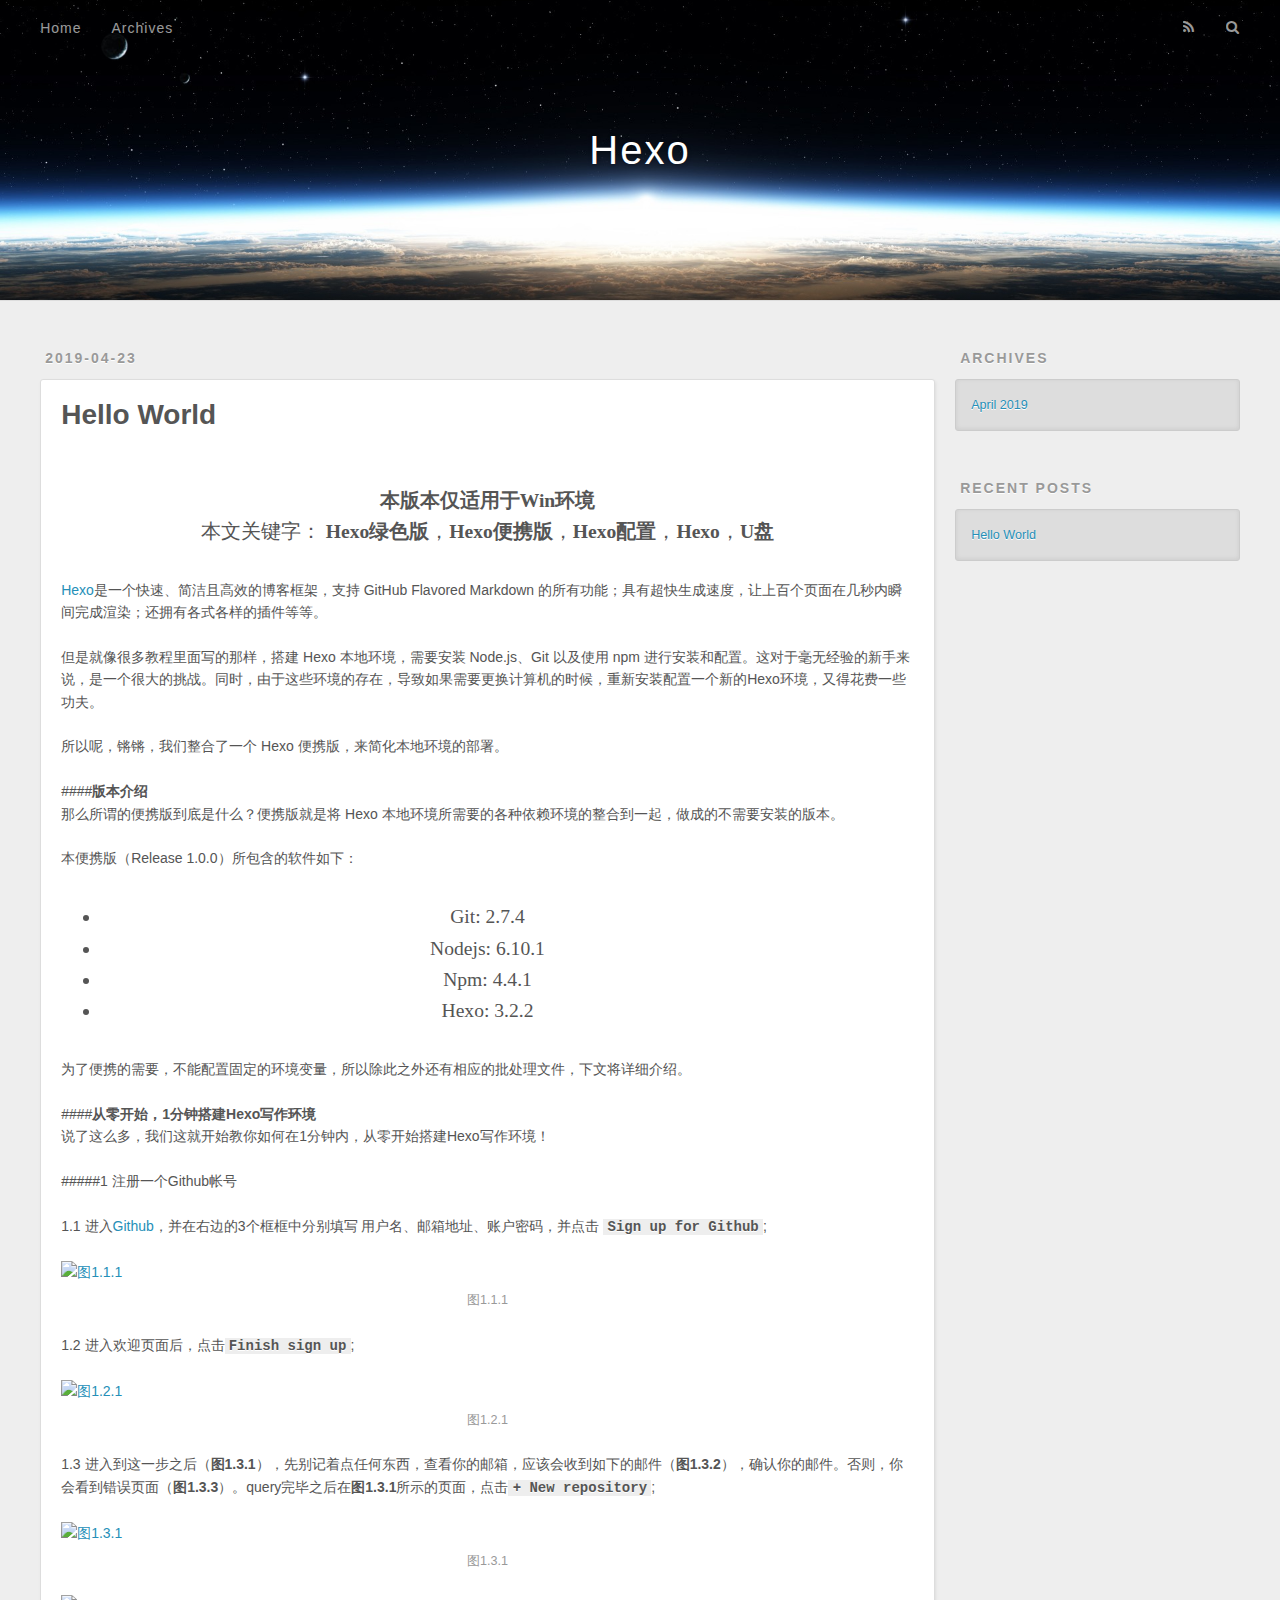
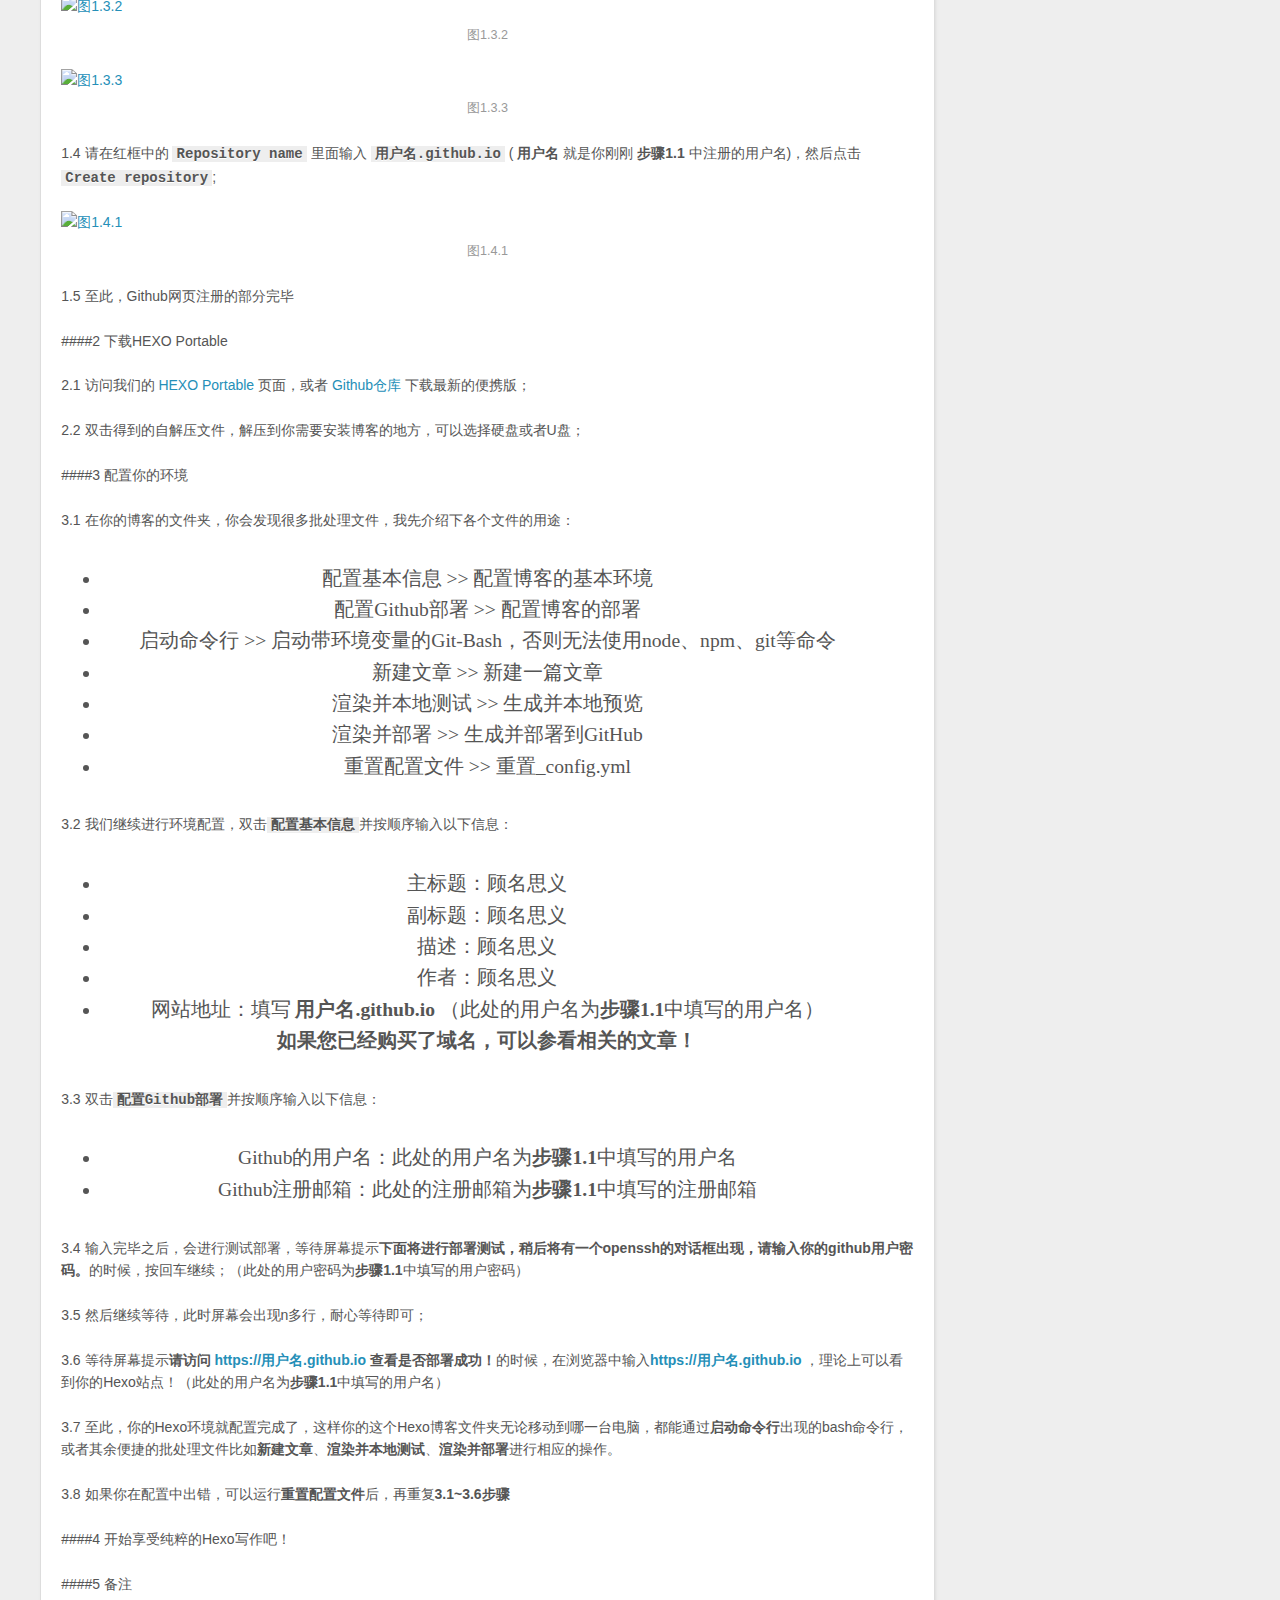
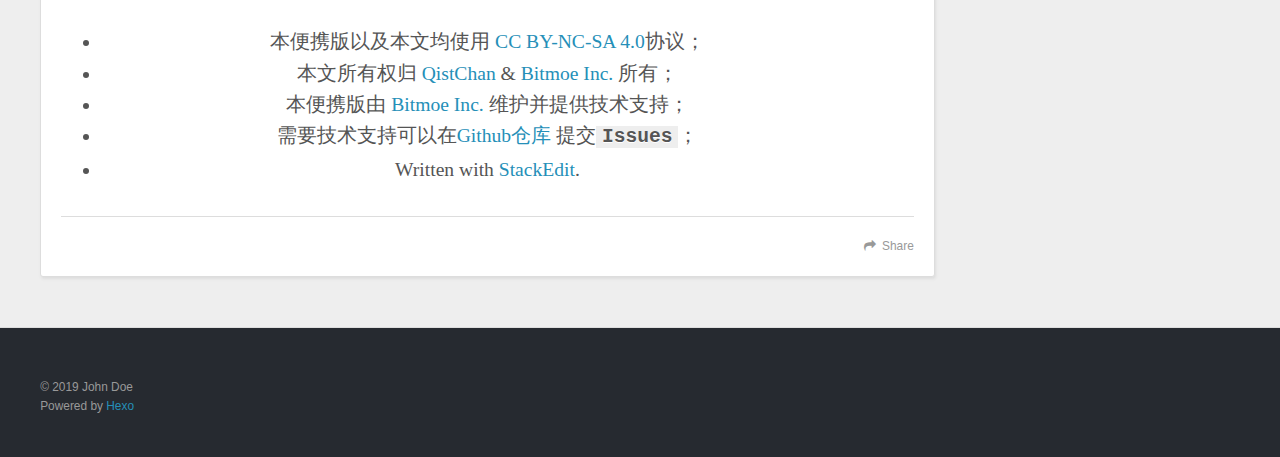
==== index.html @ 98f02ce0 "更新博客。" ====
<!DOCTYPE html>
<html>
<head>
  <meta charset="utf-8">
  
  <title>Hexo</title>
  <meta name="viewport" content="width=device-width, initial-scale=1, maximum-scale=1">
  <meta property="og:type" content="website">
<meta property="og:title" content="Hexo">
<meta property="og:url" content="http://yoursite.com/index.html">
<meta property="og:site_name" content="Hexo">
<meta name="twitter:card" content="summary">
<meta name="twitter:title" content="Hexo">
  
    <link rel="alternate" href="/atom.xml" title="Hexo" type="application/atom+xml">
  
  
    <link rel="icon" href="/favicon.png">
  
  
    <!--<link href="//fonts.googleapis.com/css?family=Source+Code+Pro" rel="stylesheet" type="text/css">-->
  
  <link rel="stylesheet" href="/css/style.css">
  

</head>

<body>
  <div id="container">
    <div id="wrap">
      <header id="header">
  <div id="banner"></div>
  <div id="header-outer" class="outer">
    <div id="header-title" class="inner">
      <h1 id="logo-wrap">
        <a href="/" id="logo">Hexo</a>
      </h1>
      
    </div>
    <div id="header-inner" class="inner">
      <nav id="main-nav">
        <a id="main-nav-toggle" class="nav-icon"></a>
        
          <a class="main-nav-link" href="/">Home</a>
        
          <a class="main-nav-link" href="/archives">Archives</a>
        
      </nav>
      <nav id="sub-nav">
        
          <a id="nav-rss-link" class="nav-icon" href="/atom.xml" title="RSS Feed"></a>
        
        <a id="nav-search-btn" class="nav-icon" title="Search"></a>
      </nav>
      <div id="search-form-wrap">
        <form action="//google.com/search" method="get" accept-charset="UTF-8" class="search-form"><input type="search" name="q" results="0" class="search-form-input" placeholder="Search"><button type="submit" class="search-form-submit">&#xF002;</button><input type="hidden" name="sitesearch" value="http://yoursite.com"></form>
      </div>
    </div>
  </div>
</header>
      <div class="outer">
        <section id="main">
  
    <article id="post-hello-world" class="article article-type-post" itemscope itemprop="blogPost">
  <div class="article-meta">
    <a href="/2019/04/23/hello-world/" class="article-date">
  <time datetime="2019-04-23T10:58:37.103Z" itemprop="datePublished">2019-04-23</time>
</a>
    
  </div>
  <div class="article-inner">
    
    
      <header class="article-header">
        
  
    <h1 itemprop="name">
      <a class="article-title" href="/2019/04/23/hello-world/">Hello World</a>
    </h1>
  

      </header>
    
    <div class="article-entry" itemprop="articleBody">
      
        <p><img src="https://portablehexo.bitmoe.cn/hexopp/hexop.png" alt=""></p>
<blockquote>
<p><strong>本版本仅适用于Win环境</strong><br>本文关键字： <strong>Hexo绿色版</strong>，<strong>Hexo便携版</strong>，<strong>Hexo配置</strong>，<strong>Hexo</strong>，<strong>U盘</strong></p>
</blockquote>
<p><a href="https://hexo.io/" target="_blank" rel="external">Hexo</a>是一个快速、简洁且高效的博客框架，支持 GitHub Flavored Markdown 的所有功能；具有超快生成速度，让上百个页面在几秒内瞬间完成渲染；还拥有各式各样的插件等等。</p>
<p>但是就像很多教程里面写的那样，搭建 Hexo 本地环境，需要安装 Node.js、Git 以及使用 npm 进行安装和配置。这对于毫无经验的新手来说，是一个很大的挑战。同时，由于这些环境的存在，导致如果需要更换计算机的时候，重新安装配置一个新的Hexo环境，又得花费一些功夫。</p>
<p>所以呢，锵锵，我们整合了一个 Hexo 便携版，来简化本地环境的部署。</p>
<p>####<strong>版本介绍</strong><br>那么所谓的便携版到底是什么？便携版就是将 Hexo 本地环境所需要的各种依赖环境的整合到一起，做成的不需要安装的版本。</p>
<p>本便携版（Release 1.0.0）所包含的软件如下：</p>
<blockquote>
<ul>
<li>Git: 2.7.4</li>
<li>Nodejs: 6.10.1</li>
<li>Npm: 4.4.1</li>
<li>Hexo: 3.2.2</li>
</ul>
</blockquote>
<p>为了便携的需要，不能配置固定的环境变量，所以除此之外还有相应的批处理文件，下文将详细介绍。</p>
<p>####<strong>从零开始，1分钟搭建Hexo写作环境</strong><br>说了这么多，我们这就开始教你如何在1分钟内，从零开始搭建Hexo写作环境！</p>
<p>#####1 注册一个Github帐号</p>
<p>1.1 进入<a href="https://github.com" target="_blank" rel="external">Github</a>，并在右边的3个框框中分别填写 用户名、邮箱地址、账户密码，并点击 <strong><code>Sign up for Github</code></strong>;</p>
<p><img src="https://portablehexo.bitmoe.cn/hexopp/hexop2.png" alt="图1.1.1"></p>
<p>1.2 进入欢迎页面后，点击<strong><code>Finish sign up</code></strong>;</p>
<p><img src="https://portablehexo.bitmoe.cn/hexopp/hexop3.png" alt="图1.2.1"></p>
<p>1.3 进入到这一步之后（<strong>图1.3.1</strong>），先别记着点任何东西，查看你的邮箱，应该会收到如下的邮件（<strong>图1.3.2</strong>），确认你的邮件。否则，你会看到错误页面（<strong>图1.3.3</strong>）。query完毕之后在<strong>图1.3.1</strong>所示的页面，点击<strong><code>+ New repository</code></strong>;</p>
<p><img src="https://portablehexo.bitmoe.cn/hexopp/hexop5.png" alt="图1.3.1"></p>
<p><img src="https://portablehexo.bitmoe.cn/hexopp/hexop6.png" alt="图1.3.2"></p>
<p><img src="https://portablehexo.bitmoe.cn/hexopp/hexop7.png" alt="图1.3.3"></p>
<p>1.4 请在红框中的 <strong><code>Repository name</code></strong> 里面输入 <strong><code>用户名.github.io</code></strong> ( <strong>用户名</strong> 就是你刚刚 <strong>步骤1.1</strong> 中注册的用户名)，然后点击 <strong><code>Create repository</code></strong>;</p>
<p><img src="https://portablehexo.bitmoe.cn/hexopp/hexop8.png" alt="图1.4.1"></p>
<p>1.5 至此，Github网页注册的部分完毕</p>
<p>####2 下载HEXO Portable</p>
<p>2.1 访问我们的 <a href="https://project.bitmoe.cn/PortableHexo/" target="_blank" rel="external">HEXO Portable</a> 页面，或者 <a href="https://github.com/Bitmoe/PortableHexo" target="_blank" rel="external">Github仓库</a> 下载最新的便携版；</p>
<p>2.2 双击得到的自解压文件，解压到你需要安装博客的地方，可以选择硬盘或者U盘；</p>
<p>####3 配置你的环境</p>
<p>3.1 在你的博客的文件夹，你会发现很多批处理文件，我先介绍下各个文件的用途：</p>
<blockquote>
<ul>
<li>配置基本信息 &gt;&gt; 配置博客的基本环境</li>
<li>配置Github部署 &gt;&gt; 配置博客的部署</li>
<li>启动命令行 &gt;&gt; 启动带环境变量的Git-Bash，否则无法使用node、npm、git等命令</li>
<li>新建文章 &gt;&gt; 新建一篇文章</li>
<li>渲染并本地测试 &gt;&gt; 生成并本地预览</li>
<li>渲染并部署 &gt;&gt; 生成并部署到GitHub</li>
<li>重置配置文件 &gt;&gt; 重置_config.yml</li>
</ul>
</blockquote>
<p>3.2 我们继续进行环境配置，双击<strong><code>配置基本信息</code></strong>并按顺序输入以下信息：</p>
<blockquote>
<ul>
<li>主标题：顾名思义</li>
<li>副标题：顾名思义</li>
<li>描述：顾名思义</li>
<li>作者：顾名思义</li>
<li>网站地址：填写 <strong>用户名.github.io</strong> （此处的用户名为<strong>步骤1.1</strong>中填写的用户名）<br><strong>如果您已经购买了域名，可以参看相关的文章！</strong></li>
</ul>
</blockquote>
<p>3.3 双击<strong><code>配置Github部署</code></strong>并按顺序输入以下信息：</p>
<blockquote>
<ul>
<li>Github的用户名：此处的用户名为<strong>步骤1.1</strong>中填写的用户名</li>
<li>Github注册邮箱：此处的注册邮箱为<strong>步骤1.1</strong>中填写的注册邮箱</li>
</ul>
</blockquote>
<p>3.4 输入完毕之后，会进行测试部署，等待屏幕提示<strong>下面将进行部署测试，稍后将有一个openssh的对话框出现，请输入你的github用户密码。</strong>的时候，按回车继续；（此处的用户密码为<strong>步骤1.1</strong>中填写的用户密码）</p>
<p>3.5 然后继续等待，此时屏幕会出现n多行，耐心等待即可；</p>
<p>3.6 等待屏幕提示<strong>请访问 <a href="https://用户名.github.io" target="_blank" rel="external">https://用户名.github.io</a> 查看是否部署成功！</strong>的时候，在浏览器中输入<strong><a href="https://用户名.github.io" target="_blank" rel="external">https://用户名.github.io</a> </strong>，理论上可以看到你的Hexo站点！（此处的用户名为<strong>步骤1.1</strong>中填写的用户名）</p>
<p>3.7 至此，你的Hexo环境就配置完成了，这样你的这个Hexo博客文件夹无论移动到哪一台电脑，都能通过<strong>启动命令行</strong>出现的bash命令行，或者其余便捷的批处理文件比如<strong>新建文章</strong>、<strong>渲染并本地测试</strong>、<strong>渲染并部署</strong>进行相应的操作。</p>
<p>3.8 如果你在配置中出错，可以运行<strong>重置配置文件</strong>后，再重复<strong>3.1~3.6步骤</strong></p>
<p>####4 开始享受纯粹的Hexo写作吧！</p>
<p>####5 备注</p>
<blockquote>
<ul>
<li>本便携版以及本文均使用 <a href="https://creativecommons.org/licenses/by/4.0/" target="_blank" rel="external">CC BY-NC-SA 4.0</a>协议；</li>
<li>本文所有权归 <a href="http://qistchan.com" target="_blank" rel="external">QistChan</a> &amp; <a href="https://wwww.bitmoe.com" target="_blank" rel="external">Bitmoe Inc.</a> 所有；</li>
<li>本便携版由 <a href="https://www.bitmoe.com" target="_blank" rel="external">Bitmoe Inc.</a> 维护并提供技术支持；</li>
<li>需要技术支持可以在<a href="https://github.com/Bitmoe/PortableHexo" target="_blank" rel="external">Github仓库</a> 提交<strong><code>Issues</code></strong>；</li>
<li>Written with <a href="https://stackedit.io/" target="_blank" rel="external">StackEdit</a>.</li>
</ul>
</blockquote>

      
    </div>
    <footer class="article-footer">
      <a data-url="http://yoursite.com/2019/04/23/hello-world/" data-id="cjutomw1o0000dwlb4dedorjc" class="article-share-link">Share</a>
      
      
    </footer>
  </div>
  
</article>


  

</section>
        
          <aside id="sidebar">
  
    

  
    

  
    
  
    
  <div class="widget-wrap">
    <h3 class="widget-title">Archives</h3>
    <div class="widget">
      <ul class="archive-list"><li class="archive-list-item"><a class="archive-list-link" href="/archives/2019/04/">April 2019</a></li></ul>
    </div>
  </div>


  
    
  <div class="widget-wrap">
    <h3 class="widget-title">Recent Posts</h3>
    <div class="widget">
      <ul>
        
          <li>
            <a href="/2019/04/23/hello-world/">Hello World</a>
          </li>
        
      </ul>
    </div>
  </div>

  
</aside>
        
      </div>
      <footer id="footer">
  
  <div class="outer">
    <div id="footer-info" class="inner">
      &copy; 2019 John Doe<br>
      Powered by <a href="http://hexo.io/" target="_blank">Hexo</a>
    </div>
  </div>
</footer>
    </div>
    <nav id="mobile-nav">
  
    <a href="/" class="mobile-nav-link">Home</a>
  
    <a href="/archives" class="mobile-nav-link">Archives</a>
  
</nav>
    

<script src="/js/jquery.min.js"></script>


  <link rel="stylesheet" href="/fancybox/jquery.fancybox.css">
  <script src="/fancybox/jquery.fancybox.pack.js"></script>


<script src="/js/script.js"></script>

  </div>
</body>
</html>
---- css/style.css ----
body {
  width: 100%;
}
body:before,
body:after {
  content: "";
  display: table;
}
body:after {
  clear: both;
}
html,
body,
div,
span,
applet,
object,
iframe,
h1,
h2,
h3,
h4,
h5,
h6,
p,
blockquote,
pre,
a,
abbr,
acronym,
address,
big,
cite,
code,
del,
dfn,
em,
img,
ins,
kbd,
q,
s,
samp,
small,
strike,
strong,
sub,
sup,
tt,
var,
dl,
dt,
dd,
ol,
ul,
li,
fieldset,
form,
label,
legend,
table,
caption,
tbody,
tfoot,
thead,
tr,
th,
td {
  margin: 0;
  padding: 0;
  border: 0;
  outline: 0;
  font-weight: inherit;
  font-style: inherit;
  font-family: inherit;
  font-size: 100%;
  vertical-align: baseline;
}
body {
  line-height: 1;
  color: #000;
  background: #fff;
}
ol,
ul {
  list-style: none;
}
table {
  border-collapse: separate;
  border-spacing: 0;
  vertical-align: middle;
}
caption,
th,
td {
  text-align: left;
  font-weight: normal;
  vertical-align: middle;
}
a img {
  border: none;
}
input,
button {
  margin: 0;
  padding: 0;
}
input::-moz-focus-inner,
button::-moz-focus-inner {
  border: 0;
  padding: 0;
}
@font-face {
  font-family: FontAwesome;
  font-style: normal;
  font-weight: normal;
  src: url("fonts/fontawesome-webfont.eot?v=#4.0.3");
  src: url("fonts/fontawesome-webfont.eot?#iefix&v=#4.0.3") format("embedded-opentype"), url("fonts/fontawesome-webfont.woff?v=#4.0.3") format("woff"), url("fonts/fontawesome-webfont.ttf?v=#4.0.3") format("truetype"), url("fonts/fontawesome-webfont.svg#fontawesomeregular?v=#4.0.3") format("svg");
}
html,
body,
#container {
  height: 100%;
}
body {
  background: #eee;
  font: 14px "Helvetica Neue", Helvetica, Arial, sans-serif;
  -webkit-text-size-adjust: 100%;
}
.outer {
  max-width: 1220px;
  margin: 0 auto;
  padding: 0 20px;
}
.outer:before,
.outer:after {
  content: "";
  display: table;
}
.outer:after {
  clear: both;
}
.inner {
  display: inline;
  float: left;
  width: 98.33333333333333%;
  margin: 0 0.833333333333333%;
}
.left,
.alignleft {
  float: left;
}
.right,
.alignright {
  float: right;
}
.clear {
  clear: both;
}
#container {
  position: relative;
}
.mobile-nav-on {
  overflow: hidden;
}
#wrap {
  height: 100%;
  width: 100%;
  position: absolute;
  top: 0;
  left: 0;
  -webkit-transition: 0.2s ease-out;
  -moz-transition: 0.2s ease-out;
  -ms-transition: 0.2s ease-out;
  transition: 0.2s ease-out;
  z-index: 1;
  background: #eee;
}
.mobile-nav-on #wrap {
  left: 280px;
}
@media screen and (min-width: 768px) {
  #main {
    display: inline;
    float: left;
    width: 73.33333333333333%;
    margin: 0 0.833333333333333%;
  }
}
.article-date,
.article-category-link,
.archive-year,
.widget-title {
  text-decoration: none;
  text-transform: uppercase;
  letter-spacing: 2px;
  color: #999;
  margin-bottom: 1em;
  margin-left: 5px;
  line-height: 1em;
  text-shadow: 0 1px #fff;
  font-weight: bold;
}
.article-inner,
.archive-article-inner {
  background: #fff;
  -webkit-box-shadow: 1px 2px 3px #ddd;
  box-shadow: 1px 2px 3px #ddd;
  border: 1px solid #ddd;
  border-radius: 3px;
}
.article-entry h1,
.widget h1 {
  font-size: 2em;
}
.article-entry h2,
.widget h2 {
  font-size: 1.5em;
}
.article-entry h3,
.widget h3 {
  font-size: 1.3em;
}
.article-entry h4,
.widget h4 {
  font-size: 1.2em;
}
.article-entry h5,
.widget h5 {
  font-size: 1em;
}
.article-entry h6,
.widget h6 {
  font-size: 1em;
  color: #999;
}
.article-entry hr,
.widget hr {
  border: 1px dashed #ddd;
}
.article-entry strong,
.widget strong {
  font-weight: bold;
}
.article-entry em,
.widget em,
.article-entry cite,
.widget cite {
  font-style: italic;
}
.article-entry sup,
.widget sup,
.article-entry sub,
.widget sub {
  font-size: 0.75em;
  line-height: 0;
  position: relative;
  vertical-align: baseline;
}
.article-entry sup,
.widget sup {
  top: -0.5em;
}
.article-entry sub,
.widget sub {
  bottom: -0.2em;
}
.article-entry small,
.widget small {
  font-size: 0.85em;
}
.article-entry acronym,
.widget acronym,
.article-entry abbr,
.widget abbr {
  border-bottom: 1px dotted;
}
.article-entry ul,
.widget ul,
.article-entry ol,
.widget ol,
.article-entry dl,
.widget dl {
  margin: 0 20px;
  line-height: 1.6em;
}
.article-entry ul ul,
.widget ul ul,
.article-entry ol ul,
.widget ol ul,
.article-entry ul ol,
.widget ul ol,
.article-entry ol ol,
.widget ol ol {
  margin-top: 0;
  margin-bottom: 0;
}
.article-entry ul,
.widget ul {
  list-style: disc;
}
.article-entry ol,
.widget ol {
  list-style: decimal;
}
.article-entry dt,
.widget dt {
  font-weight: bold;
}
#header {
  height: 300px;
  position: relative;
  border-bottom: 1px solid #ddd;
}
#header:before,
#header:after {
  content: "";
  position: absolute;
  left: 0;
  right: 0;
  height: 40px;
}
#header:before {
  top: 0;
  background: -webkit-linear-gradient(rgba(0,0,0,0.2), transparent);
  background: -moz-linear-gradient(rgba(0,0,0,0.2), transparent);
  background: -ms-linear-gradient(rgba(0,0,0,0.2), transparent);
  background: linear-gradient(rgba(0,0,0,0.2), transparent);
}
#header:after {
  bottom: 0;
  background: -webkit-linear-gradient(transparent, rgba(0,0,0,0.2));
  background: -moz-linear-gradient(transparent, rgba(0,0,0,0.2));
  background: -ms-linear-gradient(transparent, rgba(0,0,0,0.2));
  background: linear-gradient(transparent, rgba(0,0,0,0.2));
}
#header-outer {
  height: 100%;
  position: relative;
}
#header-inner {
  position: relative;
  overflow: hidden;
}
#banner {
  position: absolute;
  top: 0;
  left: 0;
  width: 100%;
  height: 100%;
  background: url("images/banner.jpg") center #000;
  -webkit-background-size: cover;
  -moz-background-size: cover;
  background-size: cover;
  z-index: -1;
}
#header-title {
  text-align: center;
  height: 40px;
  position: absolute;
  top: 50%;
  left: 0;
  margin-top: -20px;
}
#logo,
#subtitle {
  text-decoration: none;
  color: #fff;
  font-weight: 300;
  text-shadow: 0 1px 4px rgba(0,0,0,0.3);
}
#logo {
  font-size: 40px;
  line-height: 40px;
  letter-spacing: 2px;
}
#subtitle {
  font-size: 16px;
  line-height: 16px;
  letter-spacing: 1px;
}
#subtitle-wrap {
  margin-top: 16px;
}
#main-nav {
  float: left;
  margin-left: -15px;
}
.nav-icon,
.main-nav-link {
  float: left;
  color: #fff;
  opacity: 0.6;
  text-decoration: none;
  text-shadow: 0 1px rgba(0,0,0,0.2);
  -webkit-transition: opacity 0.2s;
  -moz-transition: opacity 0.2s;
  -ms-transition: opacity 0.2s;
  transition: opacity 0.2s;
  display: block;
  padding: 20px 15px;
}
.nav-icon:hover,
.main-nav-link:hover {
  opacity: 1;
}
.nav-icon {
  font-family: FontAwesome;
  text-align: center;
  font-size: 14px;
  width: 14px;
  height: 14px;
  padding: 20px 15px;
  position: relative;
  cursor: pointer;
}
.main-nav-link {
  font-weight: 300;
  letter-spacing: 1px;
}
@media screen and (max-width: 479px) {
  .main-nav-link {
    display: none;
  }
}
#main-nav-toggle {
  display: none;
}
#main-nav-toggle:before {
  content: "\f0c9";
}
@media screen and (max-width: 479px) {
  #main-nav-toggle {
    display: block;
  }
}
#sub-nav {
  float: right;
  margin-right: -15px;
}
#nav-rss-link:before {
  content: "\f09e";
}
#nav-search-btn:before {
  content: "\f002";
}
#search-form-wrap {
  position: absolute;
  top: 15px;
  width: 150px;
  height: 30px;
  right: -150px;
  opacity: 0;
  -webkit-transition: 0.2s ease-out;
  -moz-transition: 0.2s ease-out;
  -ms-transition: 0.2s ease-out;
  transition: 0.2s ease-out;
}
#search-form-wrap.on {
  opacity: 1;
  right: 0;
}
@media screen and (max-width: 479px) {
  #search-form-wrap {
    width: 100%;
    right: -100%;
  }
}
.search-form {
  position: absolute;
  top: 0;
  left: 0;
  right: 0;
  background: #fff;
  padding: 5px 15px;
  border-radius: 15px;
  -webkit-box-shadow: 0 0 10px rgba(0,0,0,0.3);
  box-shadow: 0 0 10px rgba(0,0,0,0.3);
}
.search-form-input {
  border: none;
  background: none;
  color: #555;
  width: 100%;
  font: 13px "Helvetica Neue", Helvetica, Arial, sans-serif;
  outline: none;
}
.search-form-input::-webkit-search-results-decoration,
.search-form-input::-webkit-search-cancel-button {
  -webkit-appearance: none;
}
.search-form-submit {
  position: absolute;
  top: 50%;
  right: 10px;
  margin-top: -7px;
  font: 13px FontAwesome;
  border: none;
  background: none;
  color: #bbb;
  cursor: pointer;
}
.search-form-submit:hover,
.search-form-submit:focus {
  color: #777;
}
.article {
  margin: 50px 0;
}
.article-inner {
  overflow: hidden;
}
.article-meta:before,
.article-meta:after {
  content: "";
  display: table;
}
.article-meta:after {
  clear: both;
}
.article-date {
  float: left;
}
.article-category {
  float: left;
  line-height: 1em;
  color: #ccc;
  text-shadow: 0 1px #fff;
  margin-left: 8px;
}
.article-category:before {
  content: "\2022";
}
.article-category-link {
  margin: 0 12px 1em;
}
.article-header {
  padding: 20px 20px 0;
}
.article-title {
  text-decoration: none;
  font-size: 2em;
  font-weight: bold;
  color: #555;
  line-height: 1.1em;
  -webkit-transition: color 0.2s;
  -moz-transition: color 0.2s;
  -ms-transition: color 0.2s;
  transition: color 0.2s;
}
a.article-title:hover {
  color: #258fb8;
}
.article-entry {
  color: #555;
  padding: 0 20px;
}
.article-entry:before,
.article-entry:after {
  content: "";
  display: table;
}
.article-entry:after {
  clear: both;
}
.article-entry p,
.article-entry table {
  line-height: 1.6em;
  margin: 1.6em 0;
}
.article-entry h1,
.article-entry h2,
.article-entry h3,
.article-entry h4,
.article-entry h5,
.article-entry h6 {
  font-weight: bold;
}
.article-entry h1,
.article-entry h2,
.article-entry h3,
.article-entry h4,
.article-entry h5,
.article-entry h6 {
  line-height: 1.1em;
  margin: 1.1em 0;
}
.article-entry a {
  color: #258fb8;
  text-decoration: none;
}
.article-entry a:hover {
  text-decoration: underline;
}
.article-entry ul,
.article-entry ol,
.article-entry dl {
  margin-top: 1.6em;
  margin-bottom: 1.6em;
}
.article-entry img,
.article-entry video {
  max-width: 100%;
  height: auto;
  display: block;
  margin: auto;
}
.article-entry iframe {
  border: none;
}
.article-entry table {
  width: 100%;
  border-collapse: collapse;
  border-spacing: 0;
}
.article-entry th {
  font-weight: bold;
  border-bottom: 3px solid #ddd;
  padding-bottom: 0.5em;
}
.article-entry td {
  border-bottom: 1px solid #ddd;
  padding: 10px 0;
}
.article-entry blockquote {
  font-family: Georgia, "Times New Roman", serif;
  font-size: 1.4em;
  margin: 1.6em 20px;
  text-align: center;
}
.article-entry blockquote footer {
  font-size: 14px;
  margin: 1.6em 0;
  font-family: "Helvetica Neue", Helvetica, Arial, sans-serif;
}
.article-entry blockquote footer cite:before {
  content: "—";
  padding: 0 0.5em;
}
.article-entry .pullquote {
  text-align: left;
  width: 45%;
  margin: 0;
}
.article-entry .pullquote.left {
  margin-left: 0.5em;
  margin-right: 1em;
}
.article-entry .pullquote.right {
  margin-right: 0.5em;
  margin-left: 1em;
}
.article-entry .caption {
  color: #999;
  display: block;
  font-size: 0.9em;
  margin-top: 0.5em;
  position: relative;
  text-align: center;
}
.article-entry .video-container {
  position: relative;
  padding-top: 56.25%;
  height: 0;
  overflow: hidden;
}
.article-entry .video-container iframe,
.article-entry .video-container object,
.article-entry .video-container embed {
  position: absolute;
  top: 0;
  left: 0;
  width: 100%;
  height: 100%;
  margin-top: 0;
}
.article-more-link a {
  display: inline-block;
  line-height: 1em;
  padding: 6px 15px;
  border-radius: 15px;
  background: #eee;
  color: #999;
  text-shadow: 0 1px #fff;
  text-decoration: none;
}
.article-more-link a:hover {
  background: #258fb8;
  color: #fff;
  text-decoration: none;
  text-shadow: 0 1px #1e7293;
}
.article-footer {
  font-size: 0.85em;
  line-height: 1.6em;
  border-top: 1px solid #ddd;
  padding-top: 1.6em;
  margin: 0 20px 20px;
}
.article-footer:before,
.article-footer:after {
  content: "";
  display: table;
}
.article-footer:after {
  clear: both;
}
.article-footer a {
  color: #999;
  text-decoration: none;
}
.article-footer a:hover {
  color: #555;
}
.article-tag-list-item {
  float: left;
  margin-right: 10px;
}
.article-tag-list-link:before {
  content: "#";
}
.article-comment-link {
  float: right;
}
.article-comment-link:before {
  content: "\f075";
  font-family: FontAwesome;
  padding-right: 8px;
}
.article-share-link {
  cursor: pointer;
  float: right;
  margin-left: 20px;
}
.article-share-link:before {
  content: "\f064";
  font-family: FontAwesome;
  padding-right: 6px;
}
#article-nav {
  position: relative;
}
#article-nav:before,
#article-nav:after {
  content: "";
  display: table;
}
#article-nav:after {
  clear: both;
}
@media screen and (min-width: 768px) {
  #article-nav {
    margin: 50px 0;
  }
  #article-nav:before {
    width: 8px;
    height: 8px;
    position: absolute;
    top: 50%;
    left: 50%;
    margin-top: -4px;
    margin-left: -4px;
    content: "";
    border-radius: 50%;
    background: #ddd;
    -webkit-box-shadow: 0 1px 2px #fff;
    box-shadow: 0 1px 2px #fff;
  }
}
.article-nav-link-wrap {
  text-decoration: none;
  text-shadow: 0 1px #fff;
  color: #999;
  -webkit-box-sizing: border-box;
  -moz-box-sizing: border-box;
  box-sizing: border-box;
  margin-top: 50px;
  text-align: center;
  display: block;
}
.article-nav-link-wrap:hover {
  color: #555;
}
@media screen and (min-width: 768px) {
  .article-nav-link-wrap {
    width: 50%;
    margin-top: 0;
  }
}
@media screen and (min-width: 768px) {
  #article-nav-newer {
    float: left;
    text-align: right;
    padding-right: 20px;
  }
}
@media screen and (min-width: 768px) {
  #article-nav-older {
    float: right;
    text-align: left;
    padding-left: 20px;
  }
}
.article-nav-caption {
  text-transform: uppercase;
  letter-spacing: 2px;
  color: #ddd;
  line-height: 1em;
  font-weight: bold;
}
#article-nav-newer .article-nav-caption {
  margin-right: -2px;
}
.article-nav-title {
  font-size: 0.85em;
  line-height: 1.6em;
  margin-top: 0.5em;
}
.article-share-box {
  position: absolute;
  display: none;
  background: #fff;
  -webkit-box-shadow: 1px 2px 10px rgba(0,0,0,0.2);
  box-shadow: 1px 2px 10px rgba(0,0,0,0.2);
  border-radius: 3px;
  margin-left: -145px;
  overflow: hidden;
  z-index: 1;
}
.article-share-box.on {
  display: block;
}
.article-share-input {
  width: 100%;
  background: none;
  -webkit-box-sizing: border-box;
  -moz-box-sizing: border-box;
  box-sizing: border-box;
  font: 14px "Helvetica Neue", Helvetica, Arial, sans-serif;
  padding: 0 15px;
  color: #555;
  outline: none;
  border: 1px solid #ddd;
  border-radius: 3px 3px 0 0;
  height: 36px;
  line-height: 36px;
}
.article-share-links {
  background: #eee;
}
.article-share-links:before,
.article-share-links:after {
  content: "";
  display: table;
}
.article-share-links:after {
  clear: both;
}
.article-share-twitter,
.article-share-facebook,
.article-share-pinterest,
.article-share-google {
  width: 50px;
  height: 36px;
  display: block;
  float: left;
  position: relative;
  color: #999;
  text-shadow: 0 1px #fff;
}
.article-share-twitter:before,
.article-share-facebook:before,
.article-share-pinterest:before,
.article-share-google:before {
  font-size: 20px;
  font-family: FontAwesome;
  width: 20px;
  height: 20px;
  position: absolute;
  top: 50%;
  left: 50%;
  margin-top: -10px;
  margin-left: -10px;
  text-align: center;
}
.article-share-twitter:hover,
.article-share-facebook:hover,
.article-share-pinterest:hover,
.article-share-google:hover {
  color: #fff;
}
.article-share-twitter:before {
  content: "\f099";
}
.article-share-twitter:hover {
  background: #00aced;
  text-shadow: 0 1px #008abe;
}
.article-share-facebook:before {
  content: "\f09a";
}
.article-share-facebook:hover {
  background: #3b5998;
  text-shadow: 0 1px #2f477a;
}
.article-share-pinterest:before {
  content: "\f0d2";
}
.article-share-pinterest:hover {
  background: #cb2027;
  text-shadow: 0 1px #a21a1f;
}
.article-share-google:before {
  content: "\f0d5";
}
.article-share-google:hover {
  background: #dd4b39;
  text-shadow: 0 1px #be3221;
}
.article-gallery {
  background: #000;
  position: relative;
}
.article-gallery-photos {
  position: relative;
  overflow: hidden;
}
.article-gallery-img {
  display: none;
  max-width: 100%;
}
.article-gallery-img:first-child {
  display: block;
}
.article-gallery-img.loaded {
  position: absolute;
  display: block;
}
.article-gallery-img img {
  display: block;
  max-width: 100%;
  margin: 0 auto;
}
#comments {
  background: #fff;
  -webkit-box-shadow: 1px 2px 3px #ddd;
  box-shadow: 1px 2px 3px #ddd;
  padding: 20px;
  border: 1px solid #ddd;
  border-radius: 3px;
  margin: 50px 0;
}
#comments a {
  color: #258fb8;
}
.archives-wrap {
  margin: 50px 0;
}
.archives:before,
.archives:after {
  content: "";
  display: table;
}
.archives:after {
  clear: both;
}
.archive-year-wrap {
  margin-bottom: 1em;
}
.archives {
  -webkit-column-gap: 10px;
  -moz-column-gap: 10px;
  column-gap: 10px;
}
@media screen and (min-width: 480px) and (max-width: 767px) {
  .archives {
    -webkit-column-count: 2;
    -moz-column-count: 2;
    column-count: 2;
  }
}
@media screen and (min-width: 768px) {
  .archives {
    -webkit-column-count: 3;
    -moz-column-count: 3;
    column-count: 3;
  }
}
.archive-article {
  -webkit-column-break-inside: avoid;
  page-break-inside: avoid;
  overflow: hidden;
  break-inside: avoid-column;
}
.archive-article-inner {
  padding: 10px;
  margin-bottom: 15px;
}
.archive-article-title {
  text-decoration: none;
  font-weight: bold;
  color: #555;
  -webkit-transition: color 0.2s;
  -moz-transition: color 0.2s;
  -ms-transition: color 0.2s;
  transition: color 0.2s;
  line-height: 1.6em;
}
.archive-article-title:hover {
  color: #258fb8;
}
.archive-article-footer {
  margin-top: 1em;
}
.archive-article-date {
  color: #999;
  text-decoration: none;
  font-size: 0.85em;
  line-height: 1em;
  margin-bottom: 0.5em;
  display: block;
}
#page-nav {
  margin: 50px auto;
  background: #fff;
  -webkit-box-shadow: 1px 2px 3px #ddd;
  box-shadow: 1px 2px 3px #ddd;
  border: 1px solid #ddd;
  border-radius: 3px;
  text-align: center;
  color: #999;
  overflow: hidden;
}
#page-nav:before,
#page-nav:after {
  content: "";
  display: table;
}
#page-nav:after {
  clear: both;
}
#page-nav a,
#page-nav span {
  padding: 10px 20px;
  line-height: 1;
  height: 2ex;
}
#page-nav a {
  color: #999;
  text-decoration: none;
}
#page-nav a:hover {
  background: #999;
  color: #fff;
}
#page-nav .prev {
  float: left;
}
#page-nav .next {
  float: right;
}
#page-nav .page-number {
  display: inline-block;
}
@media screen and (max-width: 479px) {
  #page-nav .page-number {
    display: none;
  }
}
#page-nav .current {
  color: #555;
  font-weight: bold;
}
#page-nav .space {
  color: #ddd;
}
#footer {
  background: #262a30;
  padding: 50px 0;
  border-top: 1px solid #ddd;
  color: #999;
}
#footer a {
  color: #258fb8;
  text-decoration: none;
}
#footer a:hover {
  text-decoration: underline;
}
#footer-info {
  line-height: 1.6em;
  font-size: 0.85em;
}
.article-entry pre,
.article-entry .highlight {
  background: #2d2d2d;
  margin: 0 -20px;
  padding: 15px 20px;
  border-style: solid;
  border-color: #ddd;
  border-width: 1px 0;
  overflow: auto;
  color: #ccc;
  line-height: 22.400000000000002px;
}
.article-entry .highlight .gutter pre,
.article-entry .gist .gist-file .gist-data .line-numbers {
  color: #666;
  font-size: 0.85em;
}
.article-entry pre,
.article-entry code {
  font-family: "Source Code Pro", Consolas, Monaco, Menlo, Consolas, monospace;
}
.article-entry code {
  background: #eee;
  text-shadow: 0 1px #fff;
  padding: 0 0.3em;
}
.article-entry pre code {
  background: none;
  text-shadow: none;
  padding: 0;
}
.article-entry .highlight pre {
  border: none;
  margin: 0;
  padding: 0;
}
.article-entry .highlight table {
  margin: 0;
  width: auto;
}
.article-entry .highlight td {
  border: none;
  padding: 0;
}
.article-entry .highlight figcaption {
  font-size: 0.85em;
  color: #999;
  line-height: 1em;
  margin-bottom: 1em;
}
.article-entry .highlight figcaption:before,
.article-entry .highlight figcaption:after {
  content: "";
  display: table;
}
.article-entry .highlight figcaption:after {
  clear: both;
}
.article-entry .highlight figcaption a {
  float: right;
}
.article-entry .highlight .gutter pre {
  text-align: right;
  padding-right: 20px;
}
.article-entry .highlight .line {
  height: 22.400000000000002px;
}
.article-entry .highlight .line.marked {
  background: #515151;
}
.article-entry .gist {
  margin: 0 -20px;
  border-style: solid;
  border-color: #ddd;
  border-width: 1px 0;
  background: #2d2d2d;
  padding: 15px 20px 15px 0;
}
.article-entry .gist .gist-file {
  border: none;
  font-family: "Source Code Pro", Consolas, Monaco, Menlo, Consolas, monospace;
  margin: 0;
}
.article-entry .gist .gist-file .gist-data {
  background: none;
  border: none;
}
.article-entry .gist .gist-file .gist-data .line-numbers {
  background: none;
  border: none;
  padding: 0 20px 0 0;
}
.article-entry .gist .gist-file .gist-data .line-data {
  padding: 0 !important;
}
.article-entry .gist .gist-file .highlight {
  margin: 0;
  padding: 0;
  border: none;
}
.article-entry .gist .gist-file .gist-meta {
  background: #2d2d2d;
  color: #999;
  font: 0.85em "Helvetica Neue", Helvetica, Arial, sans-serif;
  text-shadow: 0 0;
  padding: 0;
  margin-top: 1em;
  margin-left: 20px;
}
.article-entry .gist .gist-file .gist-meta a {
  color: #258fb8;
  font-weight: normal;
}
.article-entry .gist .gist-file .gist-meta a:hover {
  text-decoration: underline;
}
pre .comment,
pre .title {
  color: #999;
}
pre .variable,
pre .attribute,
pre .tag,
pre .regexp,
pre .ruby .constant,
pre .xml .tag .title,
pre .xml .pi,
pre .xml .doctype,
pre .html .doctype,
pre .css .id,
pre .css .class,
pre .css .pseudo {
  color: #f2777a;
}
pre .number,
pre .preprocessor,
pre .built_in,
pre .literal,
pre .params,
pre .constant {
  color: #f99157;
}
pre .class,
pre .ruby .class .title,
pre .css .rules .attribute {
  color: #9c9;
}
pre .string,
pre .value,
pre .inheritance,
pre .header,
pre .ruby .symbol,
pre .xml .cdata {
  color: #9c9;
}
pre .css .hexcolor {
  color: #6cc;
}
pre .function,
pre .python .decorator,
pre .python .title,
pre .ruby .function .title,
pre .ruby .title .keyword,
pre .perl .sub,
pre .javascript .title,
pre .coffeescript .title {
  color: #69c;
}
pre .keyword,
pre .javascript .function {
  color: #c9c;
}
@media screen and (max-width: 479px) {
  #mobile-nav {
    position: absolute;
    top: 0;
    left: 0;
    width: 280px;
    height: 100%;
    background: #191919;
    border-right: 1px solid #fff;
  }
}
@media screen and (max-width: 479px) {
  .mobile-nav-link {
    display: block;
    color: #999;
    text-decoration: none;
    padding: 15px 20px;
    font-weight: bold;
  }
  .mobile-nav-link:hover {
    color: #fff;
  }
}
@media screen and (min-width: 768px) {
  #sidebar {
    display: inline;
    float: left;
    width: 23.333333333333332%;
    margin: 0 0.833333333333333%;
  }
}
.widget-wrap {
  margin: 50px 0;
}
.widget {
  color: #777;
  text-shadow: 0 1px #fff;
  background: #ddd;
  -webkit-box-shadow: 0 -1px 4px #ccc inset;
  box-shadow: 0 -1px 4px #ccc inset;
  border: 1px solid #ccc;
  padding: 15px;
  border-radius: 3px;
}
.widget a {
  color: #258fb8;
  text-decoration: none;
}
.widget a:hover {
  text-decoration: underline;
}
.widget ul ul,
.widget ol ul,
.widget dl ul,
.widget ul ol,
.widget ol ol,
.widget dl ol,
.widget ul dl,
.widget ol dl,
.widget dl dl {
  margin-left: 15px;
  list-style: disc;
}
.widget {
  line-height: 1.6em;
  word-wrap: break-word;
  font-size: 0.9em;
}
.widget ul,
.widget ol {
  list-style: none;
  margin: 0;
}
.widget ul ul,
.widget ol ul,
.widget ul ol,
.widget ol ol {
  margin: 0 20px;
}
.widget ul ul,
.widget ol ul {
  list-style: disc;
}
.widget ul ol,
.widget ol ol {
  list-style: decimal;
}
.category-list-count,
.tag-list-count,
.archive-list-count {
  padding-left: 5px;
  color: #999;
  font-size: 0.85em;
}
.category-list-count:before,
.tag-list-count:before,
.archive-list-count:before {
  content: "(";
}
.category-list-count:after,
.tag-list-count:after,
.archive-list-count:after {
  content: ")";
}
.tagcloud a {
  margin-right: 5px;
  display: inline-block;
}
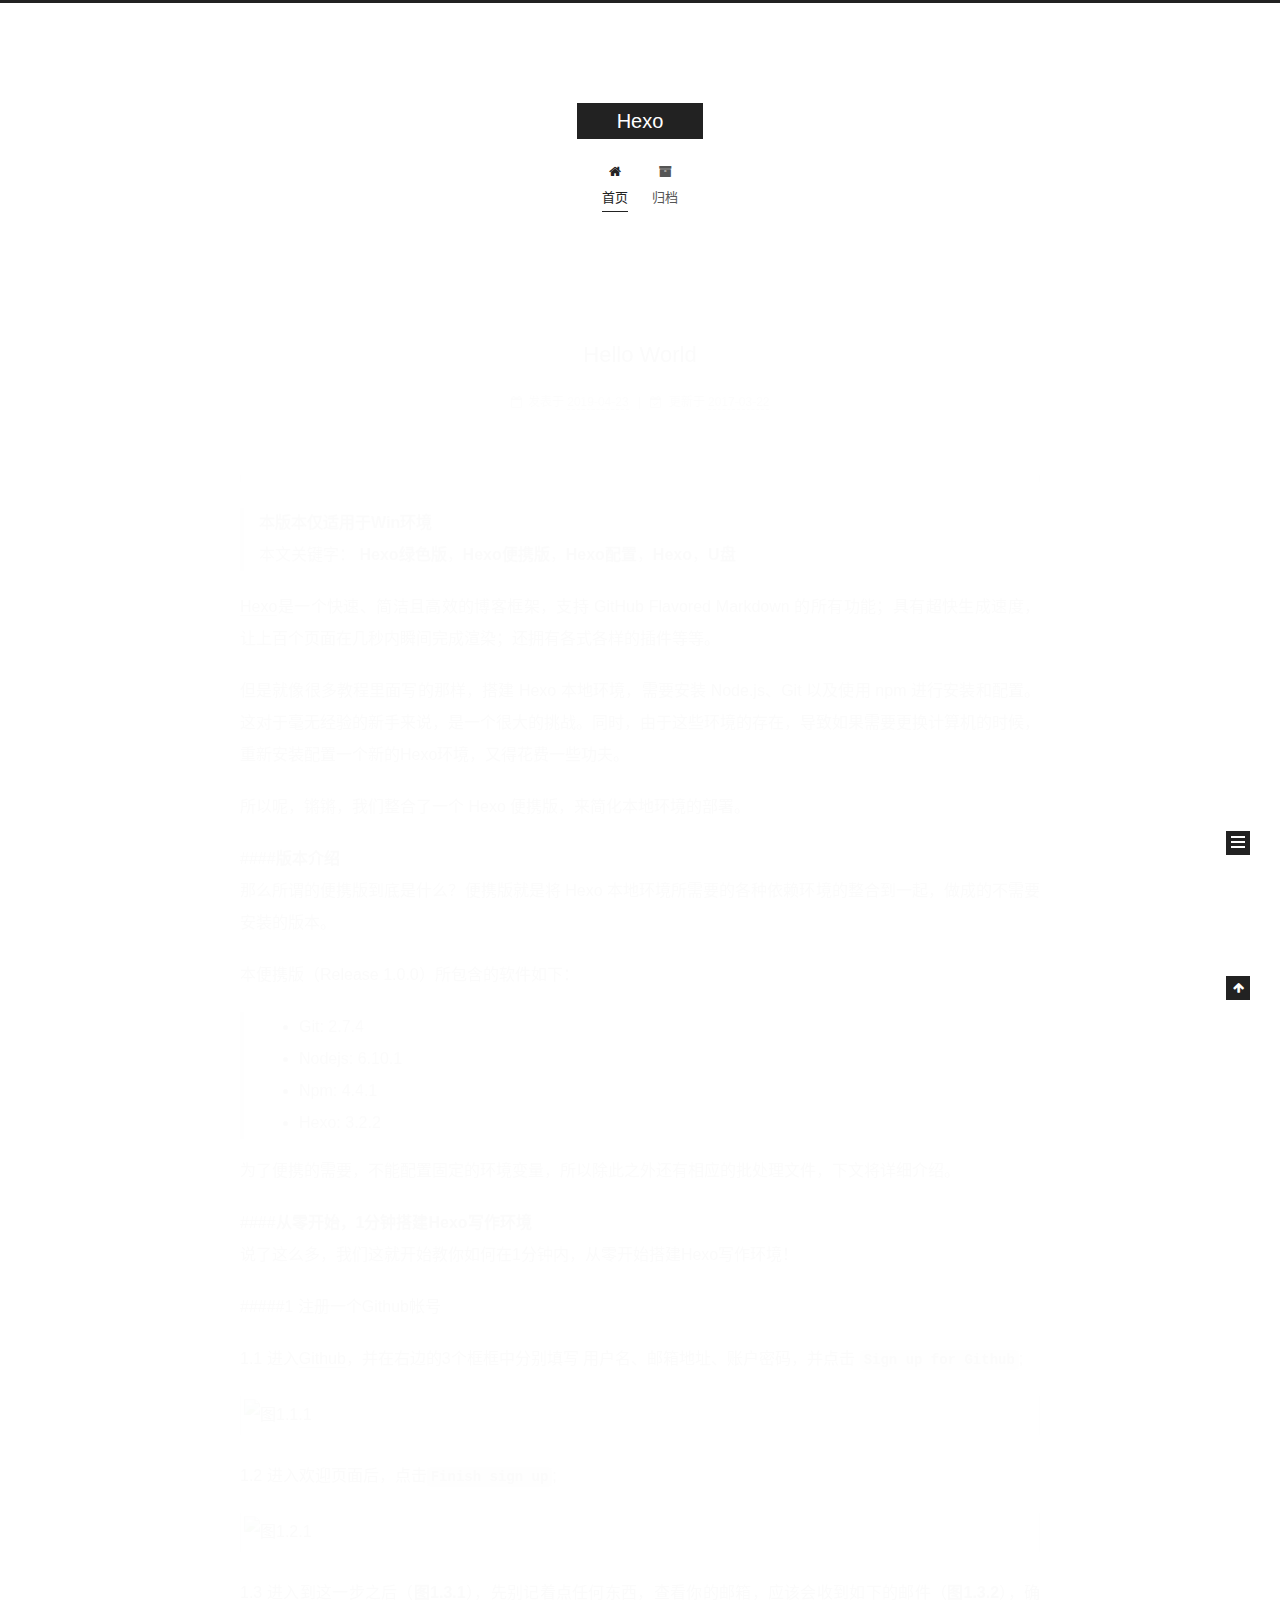
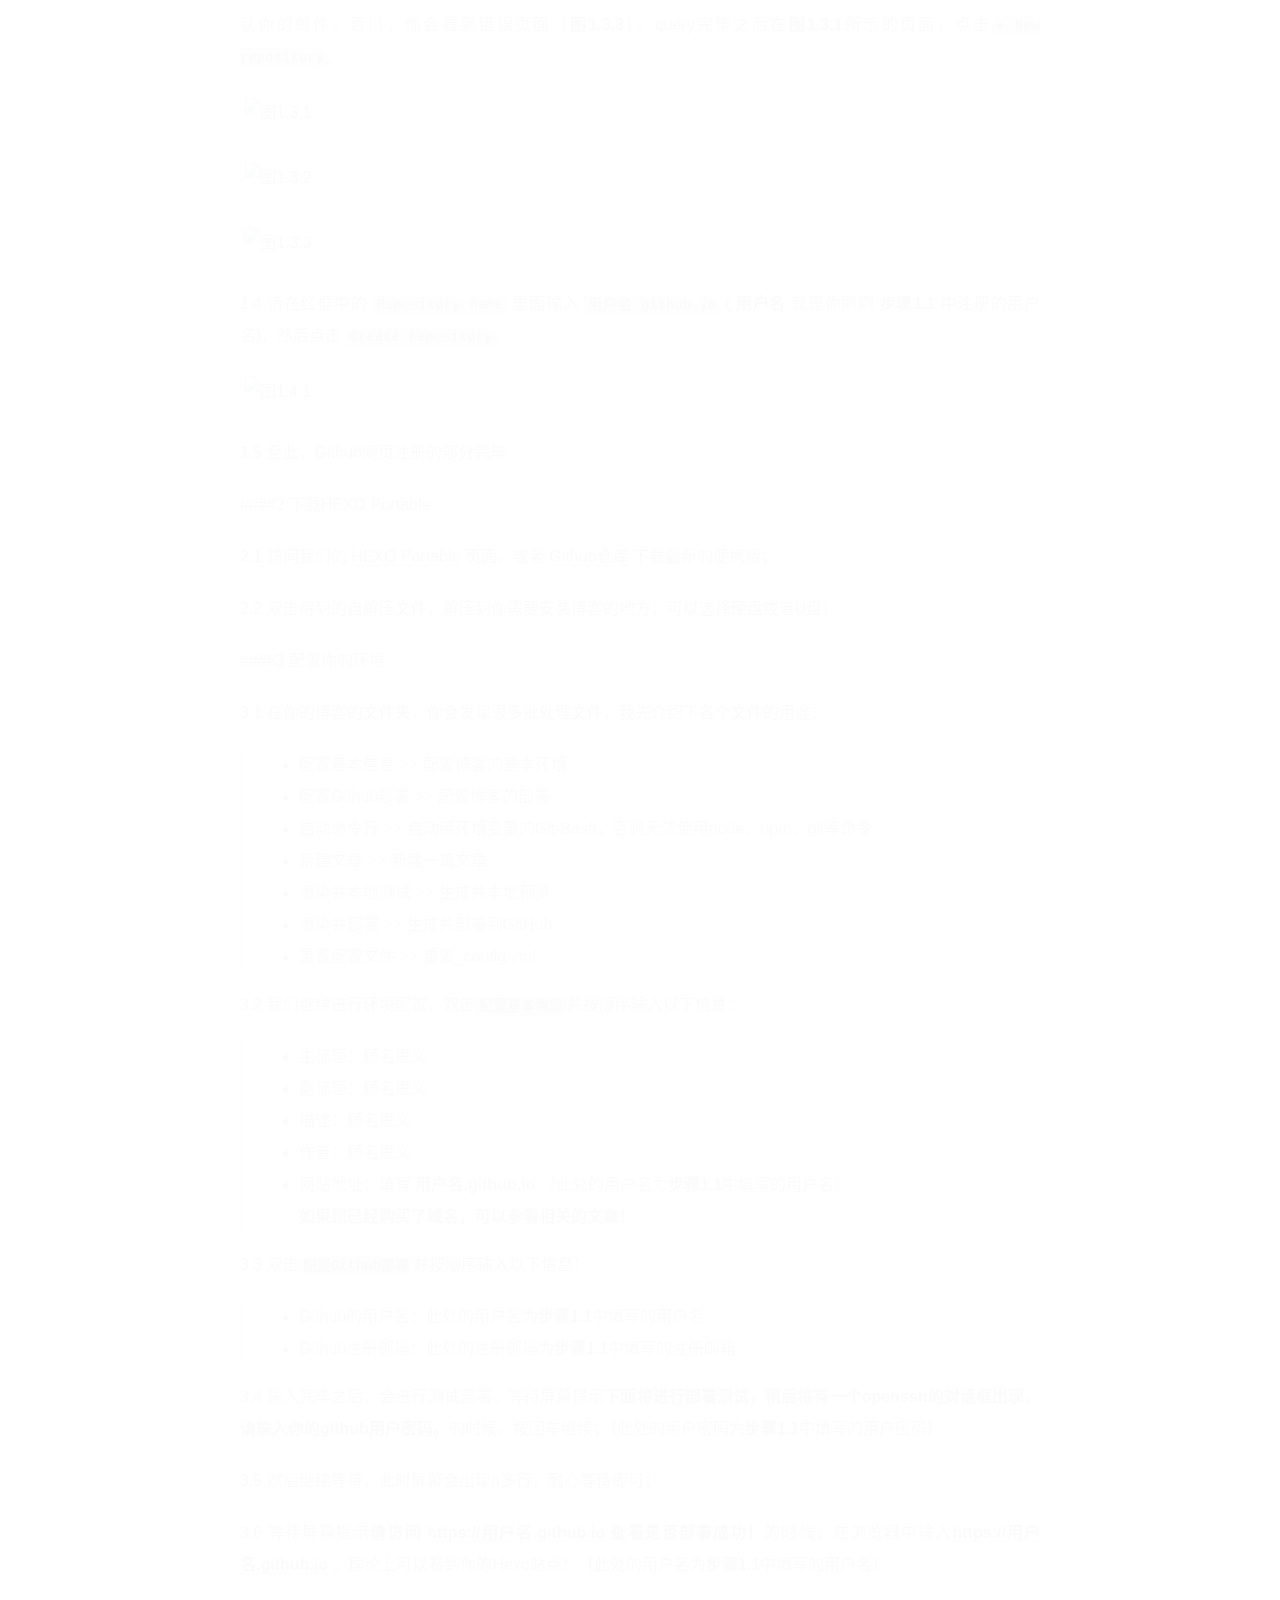
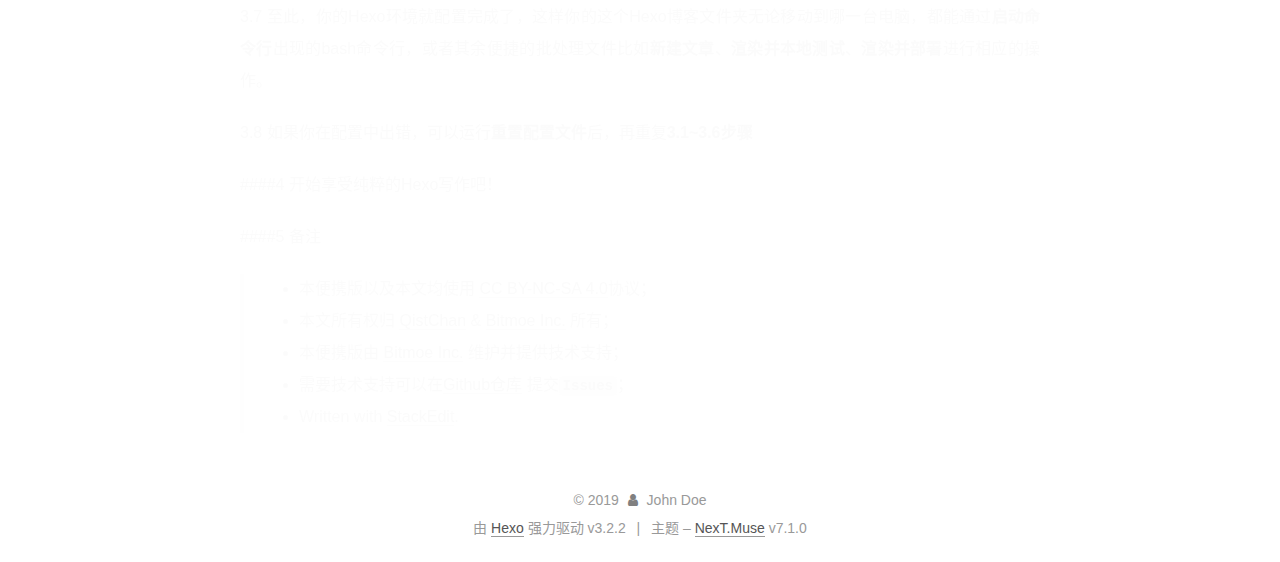
==== commit e90c1009: "更新博客。" ====
--- a/index.html
+++ b/index.html
@@ -1,89 +1,389 @@
 <!DOCTYPE html>
-<html>
+
+
+
+
+
+
+
+
+
+
+
+
+  
+
+
+<html class="theme-next muse use-motion" lang="zh-CN">
 <head>
-  <meta charset="utf-8">
-  
-  <title>Hexo</title>
-  <meta name="viewport" content="width=device-width, initial-scale=1, maximum-scale=1">
+  <meta charset="UTF-8"/>
+<meta http-equiv="X-UA-Compatible" content="IE=edge"/>
+<meta name="viewport" content="width=device-width, initial-scale=1, maximum-scale=2"/>
+<meta name="theme-color" content="#222"/>
+
+
+
+
+
+
+
+
+
+
+
+
+
+
+
+
+
+
+
+
+
+
+
+
+<link rel="stylesheet" href="/lib/font-awesome/css/font-awesome.min.css?v=4.6.2"/>
+
+<link rel="stylesheet" href="/css/main.css?v=7.1.0"/>
+
+
+  <link rel="apple-touch-icon" sizes="180x180" href="/images/apple-touch-icon-next.png?v=7.1.0">
+
+
+  <link rel="icon" type="image/png" sizes="32x32" href="/images/favicon-32x32-next.png?v=7.1.0">
+
+
+  <link rel="icon" type="image/png" sizes="16x16" href="/images/favicon-16x16-next.png?v=7.1.0">
+
+
+  <link rel="mask-icon" href="/images/logo.svg?v=7.1.0" color="#222">
+
+
+
+
+
+
+
+<script id="hexo.configurations">
+  var NexT = window.NexT || {};
+  var CONFIG = {
+    root: '/',
+    scheme: 'Muse',
+    version: '7.1.0',
+    sidebar: {"position":"left","display":"post","offset":12,"onmobile":false,"dimmer":false},
+    back2top: true,
+    back2top_sidebar: false,
+    fancybox: false,
+    fastclick: false,
+    lazyload: false,
+    tabs: true,
+    motion: {"enable":true,"async":false,"transition":{"post_block":"fadeIn","post_header":"slideDownIn","post_body":"slideDownIn","coll_header":"slideLeftIn","sidebar":"slideUpIn"}},
+    algolia: {
+      applicationID: '',
+      apiKey: '',
+      indexName: '',
+      hits: {"per_page":10},
+      labels: {"input_placeholder":"Search for Posts","hits_empty":"We didn't find any results for the search: ${query}","hits_stats":"${hits} results found in ${time} ms"}
+    }
+  };
+</script>
+
+
+  
+
+
+
+
   <meta property="og:type" content="website">
 <meta property="og:title" content="Hexo">
 <meta property="og:url" content="http://yoursite.com/index.html">
 <meta property="og:site_name" content="Hexo">
 <meta name="twitter:card" content="summary">
 <meta name="twitter:title" content="Hexo">
-  
-    <link rel="alternate" href="/atom.xml" title="Hexo" type="application/atom+xml">
-  
-  
-    <link rel="icon" href="/favicon.png">
-  
-  
-    <!--<link href="//fonts.googleapis.com/css?family=Source+Code+Pro" rel="stylesheet" type="text/css">-->
-  
-  <link rel="stylesheet" href="/css/style.css">
-  
+
+
+
+
+
+  
+  
+  <link rel="canonical" href="http://yoursite.com/"/>
+
+
+
+<script id="page.configurations">
+  CONFIG.page = {
+    sidebar: "",
+  };
+</script>
+
+  <title>Hexo</title>
+  
+
+
+
+
+
+
+
+
+
+
+
+
+  <noscript>
+  <style>
+  .use-motion .motion-element,
+  .use-motion .brand,
+  .use-motion .menu-item,
+  .sidebar-inner,
+  .use-motion .post-block,
+  .use-motion .pagination,
+  .use-motion .comments,
+  .use-motion .post-header,
+  .use-motion .post-body,
+  .use-motion .collection-title { opacity: initial; }
+
+  .use-motion .logo,
+  .use-motion .site-title,
+  .use-motion .site-subtitle {
+    opacity: initial;
+    top: initial;
+  }
+
+  .use-motion .logo-line-before i { left: initial; }
+  .use-motion .logo-line-after i { right: initial; }
+  </style>
+</noscript>
 
 </head>
 
-<body>
-  <div id="container">
-    <div id="wrap">
-      <header id="header">
-  <div id="banner"></div>
-  <div id="header-outer" class="outer">
-    <div id="header-title" class="inner">
-      <h1 id="logo-wrap">
-        <a href="/" id="logo">Hexo</a>
-      </h1>
-      
+<body itemscope itemtype="http://schema.org/WebPage" lang="zh-CN">
+
+  
+  
+    
+  
+
+  <div class="container sidebar-position-left 
+  page-home">
+    <div class="headband"></div>
+
+    <header id="header" class="header" itemscope itemtype="http://schema.org/WPHeader">
+      <div class="header-inner"><div class="site-brand-wrapper">
+  <div class="site-meta">
+    
+
+    <div class="custom-logo-site-title">
+      <a href="/" class="brand" rel="start">
+        <span class="logo-line-before"><i></i></span>
+        <span class="site-title">Hexo</span>
+        <span class="logo-line-after"><i></i></span>
+      </a>
     </div>
-    <div id="header-inner" class="inner">
-      <nav id="main-nav">
-        <a id="main-nav-toggle" class="nav-icon"></a>
-        
-          <a class="main-nav-link" href="/">Home</a>
-        
-          <a class="main-nav-link" href="/archives">Archives</a>
-        
-      </nav>
-      <nav id="sub-nav">
-        
-          <a id="nav-rss-link" class="nav-icon" href="/atom.xml" title="RSS Feed"></a>
-        
-        <a id="nav-search-btn" class="nav-icon" title="Search"></a>
-      </nav>
-      <div id="search-form-wrap">
-        <form action="//google.com/search" method="get" accept-charset="UTF-8" class="search-form"><input type="search" name="q" results="0" class="search-form-input" placeholder="Search"><button type="submit" class="search-form-submit">&#xF002;</button><input type="hidden" name="sitesearch" value="http://yoursite.com"></form>
-      </div>
-    </div>
+    
+    
   </div>
-</header>
-      <div class="outer">
-        <section id="main">
-  
-    <article id="post-hello-world" class="article article-type-post" itemscope itemprop="blogPost">
-  <div class="article-meta">
-    <a href="/2019/04/23/hello-world/" class="article-date">
-  <time datetime="2019-04-23T10:58:37.103Z" itemprop="datePublished">2019-04-23</time>
-</a>
-    
+
+  <div class="site-nav-toggle">
+    <button aria-label="切换导航栏">
+      <span class="btn-bar"></span>
+      <span class="btn-bar"></span>
+      <span class="btn-bar"></span>
+    </button>
   </div>
-  <div class="article-inner">
-    
-    
-      <header class="article-header">
-        
-  
-    <h1 itemprop="name">
-      <a class="article-title" href="/2019/04/23/hello-world/">Hello World</a>
-    </h1>
-  
-
+</div>
+
+
+
+<nav class="site-nav">
+  
+    <ul id="menu" class="menu">
+      
+        
+        
+        
+          
+          <li class="menu-item menu-item-home menu-item-active">
+
+    
+    
+    
+      
+    
+
+    
+
+    <a href="/" rel="section"><i class="menu-item-icon fa fa-fw fa-home"></i> <br/>首页</a>
+
+  </li>
+        
+        
+        
+          
+          <li class="menu-item menu-item-archives">
+
+    
+    
+    
+      
+    
+
+    
+
+    <a href="/archives/" rel="section"><i class="menu-item-icon fa fa-fw fa-archive"></i> <br/>归档</a>
+
+  </li>
+
+      
+      
+    </ul>
+  
+
+  
+    
+
+  
+
+  
+</nav>
+
+
+
+  
+
+
+
+</div>
+    </header>
+
+    
+
+
+    <main id="main" class="main">
+      <div class="main-inner">
+        <div class="content-wrap">
+          
+          <div id="content" class="content">
+            
+  <section id="posts" class="posts-expand">
+    
+      
+
+  
+
+  
+  
+  
+
+  
+
+  <article class="post post-type-normal" itemscope itemtype="http://schema.org/Article">
+  
+  
+  
+  <div class="post-block">
+    <link itemprop="mainEntityOfPage" href="http://yoursite.com/2019/04/23/hello-world/"/>
+
+    <span hidden itemprop="author" itemscope itemtype="http://schema.org/Person">
+      <meta itemprop="name" content="John Doe"/>
+      <meta itemprop="description" content=""/>
+      <meta itemprop="image" content="/images/avatar.gif"/>
+    </span>
+
+    <span hidden itemprop="publisher" itemscope itemtype="http://schema.org/Organization">
+      <meta itemprop="name" content="Hexo"/>
+    </span>
+
+    
+      <header class="post-header">
+
+        
+        
+          <h1 class="post-title" itemprop="name headline">
+                
+                
+                <a href="/2019/04/23/hello-world/" class="post-title-link" itemprop="url">Hello World</a>
+              
+            
+          </h1>
+        
+
+        <div class="post-meta">
+          <span class="post-time">
+
+            
+            
+            
+
+            
+              <span class="post-meta-item-icon">
+                <i class="fa fa-calendar-o"></i>
+              </span>
+              
+                <span class="post-meta-item-text">发表于</span>
+              
+
+              
+                
+              
+
+              <time title="创建时间：2019-04-23 18:58:37" itemprop="dateCreated datePublished" datetime="2019-04-23T18:58:37+08:00">2019-04-23</time>
+            
+
+            
+              
+
+              
+                
+                <span class="post-meta-divider">|</span>
+                
+
+                <span class="post-meta-item-icon">
+                  <i class="fa fa-calendar-check-o"></i>
+                </span>
+                
+                  <span class="post-meta-item-text">更新于</span>
+                
+                <time title="修改时间：2017-03-22 20:08:02" itemprop="dateModified" datetime="2017-03-22T20:08:02+08:00">2017-03-22</time>
+              
+            
+          </span>
+
+          
+
+          
+            
+            
+          
+
+          
+          
+
+          
+
+          
+
+          
+
+        </div>
       </header>
     
-    <div class="article-entry" itemprop="articleBody">
-      
-        <p><img src="https://portablehexo.bitmoe.cn/hexopp/hexop.png" alt=""></p>
+
+    
+    
+    
+    <div class="post-body" itemprop="articleBody">
+
+      
+      
+
+      
+        
+          
+            <p><img src="https://portablehexo.bitmoe.cn/hexopp/hexop.png" alt=""></p>
 <blockquote>
 <p><strong>本版本仅适用于Win环境</strong><br>本文关键字： <strong>Hexo绿色版</strong>，<strong>Hexo便携版</strong>，<strong>Hexo配置</strong>，<strong>Hexo</strong>，<strong>U盘</strong></p>
 </blockquote>
@@ -164,88 +464,296 @@
 </ul>
 </blockquote>
 
+          
+        
       
     </div>
-    <footer class="article-footer">
-      <a data-url="http://yoursite.com/2019/04/23/hello-world/" data-id="cjutomw1o0000dwlb4dedorjc" class="article-share-link">Share</a>
-      
+
+    
+
+    
+    
+    
+
+    
+
+    
+      
+    
+    
+
+    
+
+    <footer class="post-footer">
+      
+
+      
+
+      
+
+      
+      
+        <div class="post-eof"></div>
       
     </footer>
   </div>
   
-</article>
-
-
-  
-
-</section>
-        
-          <aside id="sidebar">
-  
-    
-
-  
-    
-
-  
-    
-  
-    
-  <div class="widget-wrap">
-    <h3 class="widget-title">Archives</h3>
-    <div class="widget">
-      <ul class="archive-list"><li class="archive-list-item"><a class="archive-list-link" href="/archives/2019/04/">April 2019</a></li></ul>
+  
+  
+  </article>
+
+
+    
+  </section>
+
+  
+
+
+          </div>
+          
+
+        </div>
+        
+          
+  
+  <div class="sidebar-toggle">
+    <div class="sidebar-toggle-line-wrap">
+      <span class="sidebar-toggle-line sidebar-toggle-line-first"></span>
+      <span class="sidebar-toggle-line sidebar-toggle-line-middle"></span>
+      <span class="sidebar-toggle-line sidebar-toggle-line-last"></span>
     </div>
   </div>
 
-
-  
-    
-  <div class="widget-wrap">
-    <h3 class="widget-title">Recent Posts</h3>
-    <div class="widget">
-      <ul>
-        
-          <li>
-            <a href="/2019/04/23/hello-world/">Hello World</a>
-          </li>
-        
-      </ul>
+  <aside id="sidebar" class="sidebar">
+    <div class="sidebar-inner">
+
+      
+
+      
+
+      <div class="site-overview-wrap sidebar-panel sidebar-panel-active">
+        <div class="site-overview">
+          <div class="site-author motion-element" itemprop="author" itemscope itemtype="http://schema.org/Person">
+            
+              <p class="site-author-name" itemprop="name">John Doe</p>
+              <div class="site-description motion-element" itemprop="description"></div>
+          </div>
+
+          
+            <nav class="site-state motion-element">
+              
+                <div class="site-state-item site-state-posts">
+                
+                  <a href="/archives/">
+                
+                    <span class="site-state-item-count">1</span>
+                    <span class="site-state-item-name">日志</span>
+                  </a>
+                </div>
+              
+
+              
+
+              
+            </nav>
+          
+
+          
+
+          
+
+          
+
+          
+
+          
+          
+
+          
+            
+          
+          
+
+        </div>
+      </div>
+
+      
+
+      
+
     </div>
+  </aside>
+  
+
+
+        
+      </div>
+    </main>
+
+    <footer id="footer" class="footer">
+      <div class="footer-inner">
+        <div class="copyright">&copy; <span itemprop="copyrightYear">2019</span>
+  <span class="with-love" id="animate">
+    <i class="fa fa-user"></i>
+  </span>
+  <span class="author" itemprop="copyrightHolder">John Doe</span>
+
+  
+
+  
+</div>
+
+
+  <div class="powered-by">由 <a href="https://hexo.io" class="theme-link" rel="noopener" target="_blank">Hexo</a> 强力驱动 v3.2.2</div>
+
+
+
+  <span class="post-meta-divider">|</span>
+
+
+
+  <div class="theme-info">主题 – <a href="https://theme-next.org" class="theme-link" rel="noopener" target="_blank">NexT.Muse</a> v7.1.0</div>
+
+
+
+
+        
+
+
+
+
+
+
+
+
+        
+      </div>
+    </footer>
+
+    
+      <div class="back-to-top">
+        <i class="fa fa-arrow-up"></i>
+        
+      </div>
+    
+
+    
+
+    
+
+    
   </div>
 
   
-</aside>
-        
-      </div>
-      <footer id="footer">
-  
-  <div class="outer">
-    <div id="footer-info" class="inner">
-      &copy; 2019 John Doe<br>
-      Powered by <a href="http://hexo.io/" target="_blank">Hexo</a>
-    </div>
-  </div>
-</footer>
-    </div>
-    <nav id="mobile-nav">
-  
-    <a href="/" class="mobile-nav-link">Home</a>
-  
-    <a href="/archives" class="mobile-nav-link">Archives</a>
-  
-</nav>
-    
-
-<script src="/js/jquery.min.js"></script>
-
-
-  <link rel="stylesheet" href="/fancybox/jquery.fancybox.css">
-  <script src="/fancybox/jquery.fancybox.pack.js"></script>
-
-
-<script src="/js/script.js"></script>
-
-  </div>
+
+<script>
+  if (Object.prototype.toString.call(window.Promise) !== '[object Function]') {
+    window.Promise = null;
+  }
+</script>
+
+
+
+
+
+
+
+
+
+
+
+
+
+
+
+
+
+
+
+
+
+
+
+
+
+
+  
+  <script src="/lib/jquery/index.js?v=2.1.3"></script>
+
+  
+  <script src="/lib/velocity/velocity.min.js?v=1.2.1"></script>
+
+  
+  <script src="/lib/velocity/velocity.ui.min.js?v=1.2.1"></script>
+
+
+  
+
+
+  <script src="/js/utils.js?v=7.1.0"></script>
+
+  <script src="/js/motion.js?v=7.1.0"></script>
+
+
+
+  
+  
+
+
+  <script src="/js/schemes/muse.js?v=7.1.0"></script>
+
+
+
+  
+
+  
+
+
+  <script src="/js/next-boot.js?v=7.1.0"></script>
+
+
+  
+
+  
+
+  
+
+  
+
+
+
+  
+
+
+
+
+  
+
+  
+
+  
+
+  
+
+  
+
+  
+
+  
+
+  
+
+  
+
+  
+
+  
+
+  
+
+  
+
+  
+
 </body>
-</html>+</html>
--- a/css/main.css
+++ b/css/main.css
@@ -0,0 +1,2476 @@
+/* normalize.css v8.0.1 | MIT License | github.com/necolas/normalize.css */
+html {
+  line-height: 1.15; /* 1 */
+  -webkit-text-size-adjust: 100%; /* 2 */
+}
+body {
+  margin: 0;
+}
+main {
+  display: block;
+}
+h1 {
+  font-size: 2em;
+  margin: 0.67em 0;
+}
+hr {
+  box-sizing: content-box; /* 1 */
+  height: 0; /* 1 */
+  overflow: visible; /* 2 */
+}
+pre {
+  font-family: monospace, monospace; /* 1 */
+  font-size: 1em; /* 2 */
+}
+a {
+  background-color: transparent;
+}
+abbr[title] {
+  border-bottom: none; /* 1 */
+  text-decoration: underline; /* 2 */
+  text-decoration: underline dotted; /* 2 */
+}
+b,
+strong {
+  font-weight: bolder;
+}
+code,
+kbd,
+samp {
+  font-family: monospace, monospace; /* 1 */
+  font-size: 1em; /* 2 */
+}
+small {
+  font-size: 80%;
+}
+sub,
+sup {
+  font-size: 75%;
+  line-height: 0;
+  position: relative;
+  vertical-align: baseline;
+}
+sub {
+  bottom: -0.25em;
+}
+sup {
+  top: -0.5em;
+}
+img {
+  border-style: none;
+}
+button,
+input,
+optgroup,
+select,
+textarea {
+  font-family: inherit; /* 1 */
+  font-size: 100%; /* 1 */
+  line-height: 1.15; /* 1 */
+  margin: 0; /* 2 */
+}
+button,
+input {
+/* 1 */
+  overflow: visible;
+}
+button,
+select {
+/* 1 */
+  text-transform: none;
+}
+button,
+[type="button"],
+[type="reset"],
+[type="submit"] {
+  -webkit-appearance: button;
+}
+button::-moz-focus-inner,
+[type="button"]::-moz-focus-inner,
+[type="reset"]::-moz-focus-inner,
+[type="submit"]::-moz-focus-inner {
+  border-style: none;
+  padding: 0;
+}
+button:-moz-focusring,
+[type="button"]:-moz-focusring,
+[type="reset"]:-moz-focusring,
+[type="submit"]:-moz-focusring {
+  outline: 1px dotted ButtonText;
+}
+fieldset {
+  padding: 0.35em 0.75em 0.625em;
+}
+legend {
+  box-sizing: border-box; /* 1 */
+  color: inherit; /* 2 */
+  display: table; /* 1 */
+  max-width: 100%; /* 1 */
+  padding: 0; /* 3 */
+  white-space: normal; /* 1 */
+}
+progress {
+  vertical-align: baseline;
+}
+textarea {
+  overflow: auto;
+}
+[type="checkbox"],
+[type="radio"] {
+  box-sizing: border-box; /* 1 */
+  padding: 0; /* 2 */
+}
+[type="number"]::-webkit-inner-spin-button,
+[type="number"]::-webkit-outer-spin-button {
+  height: auto;
+}
+[type="search"] {
+  -webkit-appearance: textfield; /* 1 */
+  outline-offset: -2px; /* 2 */
+}
+[type="search"]::-webkit-search-decoration {
+  -webkit-appearance: none;
+}
+::-webkit-file-upload-button {
+  -webkit-appearance: button; /* 1 */
+  font: inherit; /* 2 */
+}
+details {
+  display: block;
+}
+summary {
+  display: list-item;
+}
+template {
+  display: none;
+}
+[hidden] {
+  display: none;
+}
+::selection {
+  background: #262a30;
+  color: #fff;
+}
+body {
+  position: relative;
+  font-family: 'Lato', "PingFang SC", "Microsoft YaHei", sans-serif;
+  font-size: 14px;
+  line-height: 2;
+  color: #555;
+  background: #fff;
+}
+@media (max-width: 991px) {
+  body {
+    padding-right: 0 !important;
+  }
+}
+@media (min-width: 1200px) {
+  body {
+    font-size: 16px;
+  }
+}
+h1,
+h2,
+h3,
+h4,
+h5,
+h6 {
+  margin: 20px 0 15px;
+  padding: 0;
+  font-weight: bold;
+  line-height: 1.5;
+  font-family: 'Lato', "PingFang SC", "Microsoft YaHei", sans-serif;
+}
+h1 {
+  font-size: 22px;
+}
+h1 code {
+  font-size: 1em;
+}
+@media (max-width: 767px) {
+  h1 {
+    font-size: 18px;
+  }
+  h1 code {
+    font-size: 1em;
+  }
+}
+h2 {
+  font-size: 20px;
+}
+h2 code {
+  font-size: 1em;
+}
+@media (max-width: 767px) {
+  h2 {
+    font-size: 16px;
+  }
+  h2 code {
+    font-size: 1em;
+  }
+}
+h3 {
+  font-size: 18px;
+}
+h3 code {
+  font-size: 1em;
+}
+@media (max-width: 767px) {
+  h3 {
+    font-size: 14px;
+  }
+  h3 code {
+    font-size: 1em;
+  }
+}
+h4 {
+  font-size: 16px;
+}
+h4 code {
+  font-size: 1em;
+}
+@media (max-width: 767px) {
+  h4 {
+    font-size: 12px;
+  }
+  h4 code {
+    font-size: 1em;
+  }
+}
+h5 {
+  font-size: 14px;
+}
+h5 code {
+  font-size: 1em;
+}
+@media (max-width: 767px) {
+  h5 {
+    font-size: 10px;
+  }
+  h5 code {
+    font-size: 1em;
+  }
+}
+h6 {
+  font-size: 12px;
+}
+h6 code {
+  font-size: 1em;
+}
+@media (max-width: 767px) {
+  h6 {
+    font-size: 8px;
+  }
+  h6 code {
+    font-size: 1em;
+  }
+}
+p {
+  margin: 0 0 20px 0;
+}
+a,
+span.exturl {
+  overflow-wrap: break-word;
+  word-wrap: break-word;
+  background-color: transparent;
+  color: #555;
+  text-decoration: none;
+  outline: none;
+  border-bottom: 1px solid #999;
+  cursor: pointer;
+}
+a:hover,
+span.exturl:hover {
+  color: #222;
+  border-bottom-color: #222;
+}
+video {
+  max-width: 100%;
+  display: block;
+  margin-left: auto;
+  margin-right: auto;
+}
+img {
+  display: block;
+  margin: auto;
+  max-width: 100%;
+  height: auto;
+}
+hr {
+  margin: 40px 0;
+  height: 3px;
+  border: none;
+  background-color: #ddd;
+  background-image: repeating-linear-gradient(-45deg, #fff, #fff 4px, transparent 4px, transparent 8px);
+}
+blockquote {
+  margin: 0;
+  padding: 0 15px;
+  color: #666;
+  border-left: 4px solid #ddd;
+}
+blockquote cite::before {
+  content: "-";
+  padding: 0 5px;
+}
+dt {
+  font-weight: 700;
+}
+dd {
+  margin: 0;
+  padding: 0;
+}
+kbd {
+  border: 1px solid #ccc;
+  border-radius: 0.2em;
+  box-shadow: 0.1em 0.1em 0.2em rgba(0,0,0,0.1);
+  background-color: #f9f9f9;
+  font-family: inherit;
+  background-image: linear-gradient(top, #eee, #fff, #eee);
+  padding: 0.1em 0.3em;
+  white-space: nowrap;
+}
+.text-left {
+  text-align: left;
+}
+.text-center {
+  text-align: center;
+}
+.text-right {
+  text-align: right;
+}
+.text-justify {
+  text-align: justify;
+}
+.text-nowrap {
+  white-space: nowrap;
+}
+.text-lowercase {
+  text-transform: lowercase;
+}
+.text-uppercase {
+  text-transform: uppercase;
+}
+.text-capitalize {
+  text-transform: capitalize;
+}
+.center-block {
+  display: block;
+  margin-left: auto;
+  margin-right: auto;
+}
+.clearfix:before,
+.clearfix:after {
+  content: " ";
+  display: table;
+}
+.clearfix:after {
+  clear: both;
+}
+.pullquote {
+  width: 45%;
+}
+.pullquote.left {
+  float: left;
+  margin-left: 5px;
+  margin-right: 10px;
+}
+.pullquote.right {
+  float: right;
+  margin-left: 10px;
+  margin-right: 5px;
+}
+.affix {
+  position: fixed;
+}
+.translation {
+  margin-top: -20px;
+  font-size: 14px;
+  color: #999;
+}
+.scrollbar-measure {
+  width: 100px;
+  height: 100px;
+  overflow: scroll;
+  position: absolute;
+  top: -9999px;
+}
+.use-motion .motion-element {
+  opacity: 0;
+}
+.table-container {
+  margin: 20px 0;
+  overflow: auto;
+  -webkit-overflow-scrolling: touch;
+}
+.highlight .table-container {
+  margin: 0px;
+}
+table {
+  width: 100%;
+  border-collapse: collapse;
+  border-spacing: 0;
+  font-size: 14px;
+}
+table > tbody > tr:nth-of-type(odd) {
+  background-color: #f9f9f9;
+}
+table > tbody > tr:hover {
+  background-color: #f5f5f5;
+}
+caption,
+th,
+td {
+  padding: 8px;
+  text-align: left;
+  vertical-align: middle;
+  font-weight: normal;
+}
+th,
+td {
+  border: 1px solid #ddd;
+  border-bottom: 3px solid #ddd;
+}
+th {
+  padding-bottom: 10px;
+  font-weight: 700;
+}
+td {
+  border-bottom-width: 1px;
+}
+html,
+body {
+  height: 100%;
+}
+.container {
+  position: relative;
+}
+.header-inner {
+  margin: 0 auto;
+  padding: 100px 0 70px;
+  width: 700px;
+}
+@media (min-width: 1200px) {
+  .container .header-inner {
+    width: 800px;
+  }
+}
+@media (min-width: 1600px) {
+  .container .header-inner {
+    width: 900px;
+  }
+}
+.main-inner {
+  margin: 0 auto;
+  width: 700px;
+}
+@media (min-width: 1200px) {
+  .container .main-inner {
+    width: 800px;
+  }
+}
+@media (min-width: 1600px) {
+  .container .main-inner {
+    width: 900px;
+  }
+}
+.footer {
+  padding: 20px 0;
+}
+.footer-inner {
+  box-sizing: border-box;
+  margin: 0px auto;
+  width: 700px;
+}
+@media (min-width: 1200px) {
+  .container .footer-inner {
+    width: 800px;
+  }
+}
+@media (min-width: 1600px) {
+  .container .footer-inner {
+    width: 900px;
+  }
+}
+pre,
+.highlight {
+  overflow: auto;
+  margin: 20px 0;
+  padding: 0;
+  font-size: 14px;
+  color: #4d4d4c;
+  background: #f7f7f7;
+  line-height: 1.6;
+}
+pre,
+code {
+  font-family: consolas, Menlo, "PingFang SC", "Microsoft YaHei", monospace;
+}
+code {
+  overflow-wrap: break-word;
+  word-wrap: break-word;
+  padding: 2px 4px;
+  color: #555;
+  background: #eee;
+  border-radius: 3px;
+  font-size: 14px;
+}
+pre {
+  padding: 10px;
+}
+pre code {
+  padding: 0;
+  color: #4d4d4c;
+  background: none;
+  text-shadow: none;
+}
+.highlight {
+  border-radius: 1px;
+}
+.highlight pre {
+  border: none;
+  margin: 0;
+  padding: 10px 0;
+}
+.highlight table {
+  margin: 0;
+  width: auto;
+  border: none;
+}
+.highlight td {
+  border: none;
+  padding: 0;
+}
+.highlight figcaption {
+  font-size: 1em;
+  color: #4d4d4c;
+  line-height: 1em;
+  margin-bottom: 1em;
+  margin: 0em;
+  padding: 0.5em;
+  background: #eee;
+  border-bottom: 1px solid #e9e9e9;
+}
+.highlight figcaption:before,
+.highlight figcaption:after {
+  content: " ";
+  display: table;
+}
+.highlight figcaption:after {
+  clear: both;
+}
+.highlight figcaption a {
+  float: right;
+  color: #4d4d4c;
+}
+.highlight figcaption a:hover {
+  border-bottom-color: #4d4d4c;
+}
+.highlight .gutter pre {
+  padding-left: 10px;
+  padding-right: 10px;
+  color: #869194;
+  text-align: right;
+  background-color: #eff2f3;
+}
+.highlight .code pre {
+  width: 100%;
+  padding-left: 10px;
+  padding-right: 10px;
+  background-color: #f7f7f7;
+}
+.highlight .line {
+  height: 20px;
+}
+.gutter {
+  -webkit-user-select: none;
+  -moz-user-select: none;
+  -ms-user-select: none;
+  user-select: none;
+}
+.gist table {
+  width: auto;
+}
+.gist table td {
+  border: none;
+}
+pre .deletion {
+  background: #fdd;
+}
+pre .addition {
+  background: #dfd;
+}
+pre .meta {
+  color: #8959a8;
+}
+pre .comment {
+  color: #8e908c;
+}
+pre .variable,
+pre .attribute,
+pre .tag,
+pre .name,
+pre .regexp,
+pre .ruby .constant,
+pre .xml .tag .title,
+pre .xml .pi,
+pre .xml .doctype,
+pre .html .doctype,
+pre .css .id,
+pre .css .class,
+pre .css .pseudo {
+  color: #c82829;
+}
+pre .number,
+pre .preprocessor,
+pre .built_in,
+pre .builtin-name,
+pre .literal,
+pre .params,
+pre .constant,
+pre .command {
+  color: #f5871f;
+}
+pre .ruby .class .title,
+pre .css .rules .attribute,
+pre .string,
+pre .symbol,
+pre .value,
+pre .inheritance,
+pre .header,
+pre .ruby .symbol,
+pre .xml .cdata,
+pre .special,
+pre .formula {
+  color: #718c00;
+}
+pre .title,
+pre .css .hexcolor {
+  color: #3e999f;
+}
+pre .function,
+pre .python .decorator,
+pre .python .title,
+pre .ruby .function .title,
+pre .ruby .title .keyword,
+pre .perl .sub,
+pre .javascript .title,
+pre .coffeescript .title {
+  color: #4271ae;
+}
+pre .keyword,
+pre .javascript .function {
+  color: #8959a8;
+}
+.posts-expand .post-body img.full-image {
+  border: none;
+}
+.blockquote-center,
+.page-home .post-type-quote blockquote,
+.page-post-detail .post-type-quote blockquote {
+  position: relative;
+  margin: 40px 0;
+  padding: 0;
+  border-left: none;
+  text-align: center;
+}
+.blockquote-center::before,
+.page-home .post-type-quote blockquote::before,
+.page-post-detail .post-type-quote blockquote::before,
+.blockquote-center::after,
+.page-home .post-type-quote blockquote::after,
+.page-post-detail .post-type-quote blockquote::after {
+  position: absolute;
+  content: ' ';
+  display: block;
+  width: 100%;
+  height: 24px;
+  opacity: 0.2;
+  background-repeat: no-repeat;
+  background-position: 0 -6px;
+  background-size: 22px 22px;
+}
+.blockquote-center::before,
+.page-home .post-type-quote blockquote::before,
+.page-post-detail .post-type-quote blockquote::before {
+  top: -20px;
+  background-image: url("../images/quote-l.svg");
+  border-top: 1px solid #ccc;
+}
+.blockquote-center::after,
+.page-home .post-type-quote blockquote::after,
+.page-post-detail .post-type-quote blockquote::after {
+  bottom: -20px;
+  background-image: url("../images/quote-r.svg");
+  border-bottom: 1px solid #ccc;
+  background-position: 100% 8px;
+}
+.blockquote-center p,
+.page-home .post-type-quote blockquote p,
+.page-post-detail .post-type-quote blockquote p,
+.blockquote-center div,
+.page-home .post-type-quote blockquote div,
+.page-post-detail .post-type-quote blockquote div {
+  text-align: center;
+}
+.post .post-body .group-picture img {
+  box-sizing: border-box;
+  padding: 0 3px;
+  border: none;
+}
+.post .group-picture-row {
+  overflow: hidden;
+  margin-top: 6px;
+}
+.post .group-picture-row:first-child {
+  margin-top: 0;
+}
+.post .group-picture-column {
+  float: left;
+}
+.page-post-detail .post-body .group-picture-column {
+  float: none;
+  margin-top: 10px;
+  width: auto !important;
+}
+.page-post-detail .post-body .group-picture-column img {
+  margin: 0 auto;
+}
+.page-archive .group-picture-container {
+  overflow: hidden;
+}
+.page-archive .group-picture-row {
+  float: left;
+}
+.page-archive .group-picture-row:first-child {
+  margin-top: 6px;
+}
+.page-archive .group-picture-column {
+  max-width: 150px;
+  max-height: 150px;
+}
+.post-body .label {
+  display: inline;
+  padding: 0 2px;
+}
+.post-body .label.default {
+  background-color: #f0f0f0;
+}
+.post-body .label.primary {
+  background-color: #efe6f7;
+}
+.post-body .label.info {
+  background-color: #e5f2f8;
+}
+.post-body .label.success {
+  background-color: #e7f4e9;
+}
+.post-body .label.warning {
+  background-color: #fcf6e1;
+}
+.post-body .label.danger {
+  background-color: #fae8eb;
+}
+.post-body .note {
+  position: relative;
+  padding: 15px;
+  margin-bottom: 20px;
+  border: 1px solid #eee;
+  border-left-width: 5px;
+  border-radius: 3px;
+}
+.post-body .note h2,
+.post-body .note h3,
+.post-body .note h4,
+.post-body .note h5,
+.post-body .note h6 {
+  margin-top: 0;
+  margin-bottom: 0;
+  border-bottom: initial;
+  padding-top: 0 !important;
+}
+.post-body .note p:first-child,
+.post-body .note ul:first-child,
+.post-body .note ol:first-child,
+.post-body .note table:first-child,
+.post-body .note pre:first-child,
+.post-body .note blockquote:first-child {
+  margin-top: 0;
+}
+.post-body .note p:last-child,
+.post-body .note ul:last-child,
+.post-body .note ol:last-child,
+.post-body .note table:last-child,
+.post-body .note pre:last-child,
+.post-body .note blockquote:last-child {
+  margin-bottom: 0;
+}
+.post-body .note.default {
+  border-left-color: #777;
+}
+.post-body .note.default h2,
+.post-body .note.default h3,
+.post-body .note.default h4,
+.post-body .note.default h5,
+.post-body .note.default h6 {
+  color: #777;
+}
+.post-body .note.primary {
+  border-left-color: #6f42c1;
+}
+.post-body .note.primary h2,
+.post-body .note.primary h3,
+.post-body .note.primary h4,
+.post-body .note.primary h5,
+.post-body .note.primary h6 {
+  color: #6f42c1;
+}
+.post-body .note.info {
+  border-left-color: #428bca;
+}
+.post-body .note.info h2,
+.post-body .note.info h3,
+.post-body .note.info h4,
+.post-body .note.info h5,
+.post-body .note.info h6 {
+  color: #428bca;
+}
+.post-body .note.success {
+  border-left-color: #5cb85c;
+}
+.post-body .note.success h2,
+.post-body .note.success h3,
+.post-body .note.success h4,
+.post-body .note.success h5,
+.post-body .note.success h6 {
+  color: #5cb85c;
+}
+.post-body .note.warning {
+  border-left-color: #f0ad4e;
+}
+.post-body .note.warning h2,
+.post-body .note.warning h3,
+.post-body .note.warning h4,
+.post-body .note.warning h5,
+.post-body .note.warning h6 {
+  color: #f0ad4e;
+}
+.post-body .note.danger {
+  border-left-color: #d9534f;
+}
+.post-body .note.danger h2,
+.post-body .note.danger h3,
+.post-body .note.danger h4,
+.post-body .note.danger h5,
+.post-body .note.danger h6 {
+  color: #d9534f;
+}
+.post-body .tabs {
+  position: relative;
+  display: block;
+  margin-bottom: 20px;
+  padding-top: 10px;
+}
+.post-body .tabs ul.nav-tabs {
+  margin: 0;
+  padding: 0;
+  display: flex;
+  margin-bottom: -1px;
+}
+@media (max-width: 413px) {
+  .post-body .tabs ul.nav-tabs {
+    display: block;
+    margin-bottom: 5px;
+  }
+}
+.post-body .tabs ul.nav-tabs li.tab {
+  list-style-type: none !important;
+  margin: 0 0.25em 0 0;
+  border-top: 3px solid transparent;
+  border-left: 1px solid transparent;
+  border-right: 1px solid transparent;
+}
+@media (max-width: 413px) {
+  .post-body .tabs ul.nav-tabs li.tab {
+    margin: initial;
+    border-top: 1px solid transparent;
+    border-left: 3px solid transparent;
+    border-right: 1px solid transparent;
+    border-bottom: 1px solid transparent;
+  }
+}
+.post-body .tabs ul.nav-tabs li.tab a {
+  outline: 0;
+  border-bottom: initial;
+  display: block;
+  line-height: 1.8em;
+  padding: 0.25em 0.75em;
+  transition-duration: 0.2s;
+  transition-timing-function: ease-out;
+  transition-delay: 0s;
+}
+.post-body .tabs ul.nav-tabs li.tab a i {
+  width: 1.285714285714286em;
+}
+.post-body .tabs ul.nav-tabs li.tab.active {
+  border-top: 3px solid #fc6423;
+  border-left: 1px solid #ddd;
+  border-right: 1px solid #ddd;
+  background-color: #fff;
+}
+@media (max-width: 413px) {
+  .post-body .tabs ul.nav-tabs li.tab.active {
+    border-top: 1px solid #ddd;
+    border-left: 3px solid #fc6423;
+    border-right: 1px solid #ddd;
+    border-bottom: 1px solid #ddd;
+  }
+}
+.post-body .tabs ul.nav-tabs li.tab.active a {
+  cursor: default;
+  color: #555;
+}
+.post-body .tabs .tab-content {
+  background-color: #fff;
+}
+.post-body .tabs .tab-content .tab-pane {
+  border: 1px solid #ddd;
+  padding: 20px 20px 0 20px;
+}
+.post-body .tabs .tab-content .tab-pane:not(.active) {
+  display: none;
+}
+.post-body .tabs .tab-content .tab-pane.active {
+  display: block;
+}
+.btn {
+  display: inline-block;
+  padding: 0 20px;
+  font-size: 14px;
+  color: #fff;
+  background: #222;
+  border: 2px solid #222;
+  text-decoration: none;
+  border-radius: 0;
+  transition-property: background-color;
+  transition-duration: 0.2s;
+  transition-timing-function: ease-in-out;
+  transition-delay: 0s;
+  line-height: 2;
+}
+.btn:hover {
+  border-color: #222;
+  color: #222;
+  background: #fff;
+}
+.btn +.btn {
+  margin: 0 0 8px 8px;
+}
+.btn .fa-fw {
+  width: 1.285714285714286em;
+  text-align: left;
+}
+.btn-bar {
+  display: block;
+  width: 22px;
+  height: 2px;
+  background: #555;
+  border-radius: 1px;
+}
+.btn-bar+.btn-bar {
+  margin-top: 4px;
+}
+.pagination {
+  margin: 120px 0 40px;
+  text-align: center;
+  border-top: 1px solid #eee;
+}
+.page-number-basic,
+.pagination .prev,
+.pagination .next,
+.pagination .page-number,
+.pagination .space {
+  display: inline-block;
+  position: relative;
+  top: -1px;
+  margin: 0 10px;
+  padding: 0 11px;
+}
+@media (max-width: 767px) {
+  .page-number-basic,
+  .pagination .prev,
+  .pagination .next,
+  .pagination .page-number,
+  .pagination .space {
+    margin: 0 5px;
+  }
+}
+.pagination .prev,
+.pagination .next,
+.pagination .page-number {
+  border-bottom: 0;
+  border-top: 1px solid #eee;
+  transition-property: border-color;
+  transition-duration: 0.2s;
+  transition-timing-function: ease-in-out;
+  transition-delay: 0s;
+}
+.pagination .prev:hover,
+.pagination .next:hover,
+.pagination .page-number:hover {
+  border-top-color: #222;
+}
+.pagination .space {
+  padding: 0;
+  margin: 0;
+}
+.pagination .prev {
+  margin-left: 0;
+}
+.pagination .next {
+  margin-right: 0;
+}
+.pagination .page-number.current {
+  color: #fff;
+  background: #ccc;
+  border-top-color: #ccc;
+}
+@media (max-width: 767px) {
+  .pagination {
+    border-top: none;
+  }
+  .pagination .prev,
+  .pagination .next,
+  .pagination .page-number {
+    margin-bottom: 10px;
+    border-top: 0;
+    border-bottom: 1px solid #eee;
+    padding: 0 10px;
+  }
+  .pagination .prev:hover,
+  .pagination .next:hover,
+  .pagination .page-number:hover {
+    border-bottom-color: #222;
+  }
+}
+.comments {
+  margin: 60px 20px 0;
+}
+.back-to-top {
+  box-sizing: border-box;
+  position: fixed;
+  bottom: -100px;
+  right: 30px;
+  z-index: 1050;
+  padding: 0 6px;
+  width: 24px;
+  background: #222;
+  font-size: 12px;
+  opacity: 1;
+  color: #fff;
+  cursor: pointer;
+  text-align: center;
+  transition-property: bottom;
+  transition-duration: 0.2s;
+  transition-timing-function: ease-in-out;
+  transition-delay: 0s;
+}
+.back-to-top.back-to-top-on {
+  bottom: 19px;
+}
+@media (max-width: 991px) {
+  .back-to-top {
+    opacity: 0.8;
+    right: 20px;
+  }
+}
+.header {
+  background: transparent;
+}
+.header-inner {
+  position: relative;
+}
+.headband {
+  height: 3px;
+  background: #222;
+}
+.site-meta {
+  margin: 0;
+  text-align: center;
+}
+@media (max-width: 767px) {
+  .site-meta {
+    text-align: center;
+  }
+}
+.brand {
+  position: relative;
+  display: inline-block;
+  padding: 0 40px;
+  color: #fff;
+  background: #222;
+  border-bottom: none;
+}
+.brand:hover {
+  color: #fff;
+}
+.logo {
+  display: inline-block;
+  margin-right: 5px;
+  line-height: 36px;
+  vertical-align: top;
+}
+.site-title {
+  display: inline-block;
+  vertical-align: top;
+  line-height: 36px;
+  font-size: 20px;
+  font-weight: normal;
+  font-family: 'Lato', "PingFang SC", "Microsoft YaHei", sans-serif;
+}
+.site-subtitle {
+  margin-top: 10px;
+  font-size: 13px;
+  color: #999;
+}
+.use-motion .brand {
+  opacity: 0;
+}
+.use-motion .logo,
+.use-motion .site-title,
+.use-motion .site-subtitle,
+.use-motion .custom-logo-image {
+  opacity: 0;
+  position: relative;
+  top: -10px;
+}
+.site-nav-toggle {
+  display: none;
+  position: absolute;
+  top: 10px;
+  left: 10px;
+}
+@media (max-width: 767px) {
+  .site-nav-toggle {
+    display: block;
+  }
+}
+.site-nav-toggle button {
+  margin-top: 2px;
+  padding: 9px 10px;
+  background: transparent;
+  border: none;
+}
+@media (max-width: 767px) {
+  .site-nav {
+    display: none;
+    margin: 0 -10px;
+    padding: 0 10px;
+    clear: both;
+    border-top: 1px solid #ddd;
+  }
+}
+@media (min-width: 768px) and (max-width: 991px) {
+  .site-nav {
+    display: block !important;
+  }
+}
+@media (min-width: 992px) {
+  .site-nav {
+    display: block !important;
+  }
+}
+.menu {
+  margin-top: 20px;
+  padding-left: 0;
+  text-align: center;
+}
+.menu .menu-item {
+  display: inline-block;
+  margin: 0 10px;
+  list-style: none;
+}
+@media (max-width: 767px) {
+  .menu .menu-item {
+    margin-top: 10px;
+  }
+}
+.menu .menu-item a,
+.menu .menu-item span.exturl {
+  display: block;
+  font-size: 13px;
+  line-height: inherit;
+  border-bottom: 1px solid transparent;
+  transition-property: border-color;
+  transition-duration: 0.2s;
+  transition-timing-function: ease-in-out;
+  transition-delay: 0s;
+}
+.menu .menu-item a:hover,
+.menu .menu-item span.exturl:hover {
+  border-bottom-color: #222;
+}
+.menu .menu-item .fa {
+  margin-right: 5px;
+}
+.use-motion .menu-item {
+  opacity: 0;
+}
+.post-body {
+  overflow-wrap: break-word;
+  word-wrap: break-word;
+  font-family: 'Lato', "PingFang SC", "Microsoft YaHei", sans-serif;
+}
+.post-body span.exturl .fa {
+  font-size: 14px;
+  margin-left: 4px;
+}
+.post-body .fancybox img {
+  display: block !important;
+  margin: 0 auto;
+  cursor: pointer;
+  cursor: zoom-in;
+}
+.post-body .image-caption,
+.post-body .figure .caption {
+  margin: -20px auto 15px;
+  text-align: center;
+  font-size: 14px;
+  color: #999;
+  font-weight: bold;
+  line-height: 1;
+}
+.post-sticky-flag {
+  display: inline-block;
+  font-size: 16px;
+  transform: rotate(30deg);
+}
+.use-motion .post-block,
+.use-motion .pagination,
+.use-motion .comments {
+  opacity: 0;
+}
+.use-motion .post-header {
+  opacity: 0;
+}
+.use-motion .post-body {
+  opacity: 0;
+}
+.use-motion .collection-title {
+  opacity: 0;
+}
+.posts-expand {
+  padding-top: 40px;
+}
+@media (max-width: 767px) {
+  .posts-expand {
+    margin: 0 20px;
+  }
+  .post-body pre .gutter pre {
+    padding-right: 10px;
+  }
+  .post-body .highlight {
+    margin-left: 0px;
+    margin-right: 0px;
+    padding: 0;
+  }
+  .post-body .highlight .gutter pre {
+    padding-right: 10px;
+  }
+}
+@media (min-width: 992px) {
+  .posts-expand .post-body {
+    text-align: justify;
+  }
+}
+@media (max-width: 991px) {
+  .posts-expand .post-body {
+    text-align: justify;
+  }
+}
+.posts-expand .post-body h2,
+.posts-expand .post-body h3,
+.posts-expand .post-body h4,
+.posts-expand .post-body h5,
+.posts-expand .post-body h6 {
+  padding-top: 10px;
+}
+.posts-expand .post-body h2 .header-anchor,
+.posts-expand .post-body h3 .header-anchor,
+.posts-expand .post-body h4 .header-anchor,
+.posts-expand .post-body h5 .header-anchor,
+.posts-expand .post-body h6 .header-anchor {
+  float: right;
+  margin-left: 10px;
+  color: #ccc;
+  border-bottom-style: none;
+  visibility: hidden;
+}
+.posts-expand .post-body h2 .header-anchor:hover,
+.posts-expand .post-body h3 .header-anchor:hover,
+.posts-expand .post-body h4 .header-anchor:hover,
+.posts-expand .post-body h5 .header-anchor:hover,
+.posts-expand .post-body h6 .header-anchor:hover {
+  color: inherit;
+}
+.posts-expand .post-body h2:hover .header-anchor,
+.posts-expand .post-body h3:hover .header-anchor,
+.posts-expand .post-body h4:hover .header-anchor,
+.posts-expand .post-body h5:hover .header-anchor,
+.posts-expand .post-body h6:hover .header-anchor {
+  visibility: visible;
+}
+.posts-expand .post-body img {
+  box-sizing: border-box;
+  margin: 0 auto 25px;
+  padding: 3px;
+  border: 1px solid #ddd;
+}
+@media (max-width: 767px) {
+  .posts-collapse {
+    margin: 0 20px;
+  }
+  .posts-collapse .post-title,
+  .posts-collapse .post-meta {
+    display: block;
+    width: auto;
+    text-align: left;
+  }
+}
+.posts-collapse {
+  position: relative;
+  z-index: 1010;
+  margin-left: 55px;
+}
+.posts-collapse::after {
+  content: " ";
+  position: absolute;
+  top: 20px;
+  left: 0;
+  margin-left: -2px;
+  width: 4px;
+  height: 100%;
+  background: #f5f5f5;
+  z-index: -1;
+}
+@media (max-width: 767px) {
+  .posts-collapse {
+    margin: 0 20px;
+  }
+}
+.posts-collapse .collection-title {
+  position: relative;
+  margin: 60px 0;
+}
+.posts-collapse .collection-title h1,
+.posts-collapse .collection-title h2 {
+  margin-left: 20px;
+}
+.posts-collapse .collection-title small {
+  color: #bbb;
+  margin-left: 5px;
+}
+.posts-collapse .collection-title::before {
+  content: " ";
+  position: absolute;
+  left: 0;
+  top: 50%;
+  margin-left: -4px;
+  margin-top: -4px;
+  width: 8px;
+  height: 8px;
+  background: #bbb;
+  border-radius: 50%;
+}
+.posts-collapse .post {
+  margin: 30px 0;
+}
+.posts-collapse .post-header {
+  position: relative;
+  transition-duration: 0.2s;
+  transition-timing-function: ease-in-out;
+  transition-delay: 0s;
+  transition-property: border;
+  border-bottom: 1px dashed #ccc;
+}
+.posts-collapse .post-header::before {
+  content: " ";
+  position: absolute;
+  left: 0;
+  top: 12px;
+  width: 6px;
+  height: 6px;
+  margin-left: -4px;
+  background: #bbb;
+  border-radius: 50%;
+  border: 1px solid #fff;
+  transition-duration: 0.2s;
+  transition-timing-function: ease-in-out;
+  transition-delay: 0s;
+  transition-property: background;
+}
+.posts-collapse .post-header:hover {
+  border-bottom-color: #666;
+}
+.posts-collapse .post-header:hover::before {
+  background: #222;
+}
+.posts-collapse .post-meta {
+  position: absolute;
+  font-size: 12px;
+  left: 20px;
+  top: 5px;
+}
+.posts-collapse .post-comments-count {
+  display: none;
+}
+.posts-collapse .post-title {
+  margin-left: 60px;
+  font-size: 16px;
+  font-weight: normal;
+  line-height: inherit;
+}
+.posts-collapse .post-title::after {
+  margin-left: 3px;
+  opacity: 0.6;
+}
+.posts-collapse .post-title a,
+.posts-collapse .post-title span.exturl {
+  color: #666;
+  border-bottom: none;
+}
+.page-home .post-type-quote .post-header,
+.page-post-detail .post-type-quote .post-header,
+.page-home .post-type-quote .post-tags,
+.page-post-detail .post-type-quote .post-tags {
+  display: none;
+}
+.posts-expand .post-title {
+  overflow-wrap: break-word;
+  word-wrap: break-word;
+  text-align: center;
+  font-weight: 400;
+}
+.posts-expand .post-title-link {
+  display: inline-block;
+  position: relative;
+  color: #555;
+  border-bottom: none;
+  line-height: 1.2;
+  vertical-align: top;
+}
+.posts-expand .post-title-link::before {
+  content: "";
+  position: absolute;
+  width: 100%;
+  height: 2px;
+  bottom: 0;
+  left: 0;
+  background-color: #000;
+  visibility: hidden;
+  transform: scaleX(0);
+  transition-duration: 0.2s;
+  transition-timing-function: ease-in-out;
+  transition-delay: 0s;
+}
+.posts-expand .post-title-link:hover::before {
+  visibility: visible;
+  transform: scaleX(1);
+}
+.posts-expand .post-title-link .fa {
+  font-size: 20px;
+  margin-left: 5px;
+}
+.posts-expand .post-meta {
+  margin: 3px 0 60px 0;
+  color: #999;
+  font-family: 'Lato', "PingFang SC", "Microsoft YaHei", sans-serif;
+  font-size: 12px;
+  text-align: center;
+}
+.posts-expand .post-meta .post-category-list {
+  display: inline-block;
+  margin: 0;
+  padding: 3px;
+}
+.posts-expand .post-meta .post-category-list-link {
+  color: #999;
+}
+.posts-expand .post-meta .post-description {
+  font-size: 14px;
+  margin-top: 2px;
+}
+.posts-expand .post-meta time {
+  border-bottom: 1px dashed #999;
+  cursor: help;
+}
+.post-meta-divider {
+  margin: 0 0.5em;
+}
+.post-meta-item-icon {
+  margin-right: 3px;
+}
+@media (min-width: 768px) and (max-width: 991px) {
+  .post-meta-item-icon {
+    display: inline-block;
+  }
+}
+@media (max-width: 767px) {
+  .post-meta-item-icon {
+    display: inline-block;
+  }
+}
+@media (min-width: 768px) and (max-width: 991px) {
+  .post-meta-item-text {
+    display: none;
+  }
+}
+@media (max-width: 767px) {
+  .post-meta-item-text {
+    display: none;
+  }
+}
+.post-button {
+  margin-top: 40px;
+}
+.posts-expand .post-tags {
+  margin-top: 40px;
+  text-align: center;
+}
+.posts-expand .post-tags a {
+  display: inline-block;
+  margin-right: 10px;
+  font-size: 13px;
+}
+.post-nav {
+  display: table;
+  margin-top: 15px;
+  width: 100%;
+  border-top: 1px solid #eee;
+}
+.post-nav-divider {
+  display: table-cell;
+  width: 10%;
+}
+.post-nav-item {
+  display: table-cell;
+  padding: 10px 0 0 0;
+  width: 45%;
+  vertical-align: top;
+}
+.post-nav-item a {
+  position: relative;
+  display: block;
+  line-height: 25px;
+  font-size: 14px;
+  color: #555;
+  border-bottom: none;
+}
+.post-nav-item a:hover {
+  color: #222;
+  border-bottom: none;
+}
+.post-nav-item a:active {
+  top: 2px;
+}
+.post-nav-item .fa {
+  font-size: 12px;
+  margin-right: 5px;
+}
+.post-nav-next a {
+  padding-left: 5px;
+}
+.post-nav-prev {
+  text-align: right;
+}
+.post-nav-prev a {
+  padding-right: 5px;
+}
+.post-nav-prev .fa {
+  margin-left: 5px;
+}
+.posts-expand .post-eof {
+  margin: 80px auto 60px;
+  width: 8%;
+  height: 1px;
+  background: #ccc;
+  text-align: center;
+}
+.post:last-child .post-eof {
+  display: none;
+}
+.post-gallery {
+  display: table;
+  table-layout: fixed;
+  width: 100%;
+  border-collapse: separate;
+}
+.post-gallery-row {
+  display: table-row;
+}
+.post-gallery .post-gallery-img {
+  display: table-cell;
+  text-align: center;
+  vertical-align: middle;
+  border: none;
+}
+.post-gallery .post-gallery-img img {
+  max-width: 100%;
+  max-height: 100%;
+  border: none;
+}
+.fancybox-close,
+.fancybox-close:hover {
+  border: none;
+}
+.rtl.post-body p,
+.rtl.post-body a,
+.rtl.post-body h1,
+.rtl.post-body h2,
+.rtl.post-body h3,
+.rtl.post-body h4,
+.rtl.post-body h5,
+.rtl.post-body h6,
+.rtl.post-body li,
+.rtl.post-body ul,
+.rtl.post-body ol {
+  direction: rtl;
+  font-family: UKIJ Ekran;
+}
+.rtl.post-title {
+  font-family: UKIJ Ekran;
+}
+.sidebar {
+  position: fixed;
+  right: 0;
+  top: 0;
+  bottom: 0;
+  width: 0;
+  z-index: 1040;
+  box-shadow: inset 0 2px 6px #000;
+  background: #222;
+}
+.sidebar a,
+.sidebar span.exturl {
+  color: #999;
+  border-bottom-color: #555;
+}
+.sidebar a:hover,
+.sidebar span.exturl:hover {
+  color: #eee;
+  border-bottom-color: #eee;
+}
+@media (max-width: 991px) {
+  .sidebar {
+    display: none;
+  }
+}
+.sidebar-inner {
+  position: relative;
+  padding: 20px 10px;
+  color: #999;
+  text-align: center;
+}
+.site-overview-wrap {
+  overflow: hidden;
+}
+.site-overview {
+  overflow-y: auto;
+  overflow-x: hidden;
+}
+.cc-license {
+  margin-top: 10px;
+  text-align: center;
+}
+.cc-license .cc-opacity {
+  opacity: 0.7;
+  border-bottom: none;
+}
+.cc-license .cc-opacity:hover {
+  opacity: 0.9;
+}
+.cc-license img {
+  display: inline-block;
+}
+.sidebar-toggle {
+  position: fixed;
+  right: 30px;
+  bottom: 45px;
+  width: 14px;
+  height: 14px;
+  padding: 5px;
+  background: #222;
+  line-height: 0;
+  z-index: 1050;
+  cursor: pointer;
+}
+@media (max-width: 991px) {
+  .sidebar-toggle {
+    opacity: 0.8;
+    right: 20px;
+    display: none;
+  }
+}
+.sidebar-toggle-line {
+  position: relative;
+  display: inline-block;
+  vertical-align: top;
+  height: 2px;
+  width: 100%;
+  background: #fff;
+  margin-top: 3px;
+}
+.sidebar-toggle-line:first-child {
+  margin-top: 0;
+}
+.site-author-image {
+  display: block;
+  margin: 0 auto;
+  padding: 2px;
+  max-width: 96px;
+  height: auto;
+  border: 2px solid #333;
+  opacity: 1;
+}
+.site-author-name {
+  margin: 5px 0 0;
+  text-align: center;
+  color: #f5f5f5;
+  font-weight: normal;
+}
+.site-description {
+  margin-top: 5px;
+  text-align: center;
+  font-size: 14px;
+  color: #999;
+}
+.links-of-author {
+  margin-top: 20px;
+}
+.links-of-author a,
+.links-of-author span.exturl {
+  display: inline-block;
+  vertical-align: middle;
+  margin-right: 10px;
+  margin-bottom: 10px;
+  border-bottom-color: #555;
+  font-size: 13px;
+}
+.links-of-author a:before,
+.links-of-author span.exturl:before {
+  display: inline-block;
+  vertical-align: middle;
+  margin-right: 3px;
+  content: " ";
+  width: 4px;
+  height: 4px;
+  border-radius: 50%;
+  background: #1422df;
+}
+.feed-link,
+.chat {
+  margin-top: 10px;
+}
+.feed-link a,
+.chat a {
+  display: inline-block;
+  padding: 0 15px;
+  color: #fc6423;
+  border: 1px solid #fc6423 !important;
+  border-radius: 4px;
+}
+.feed-link a i,
+.chat a i {
+  color: #fc6423;
+  font-size: 14px;
+}
+.feed-link a:hover,
+.chat a:hover {
+  color: #fff;
+  background: #fc6423;
+}
+.feed-link a:hover i,
+.chat a:hover i {
+  color: #fff;
+}
+.links-of-blogroll {
+  margin-top: 10px;
+  font-size: 13px;
+}
+.links-of-blogroll-title {
+  margin-top: 0;
+  font-size: 14px;
+  font-weight: 600;
+}
+.links-of-blogroll-list {
+  margin: 0;
+  padding: 0;
+  list-style: none;
+}
+.links-of-blogroll-item {
+  padding: 2px 10px;
+}
+.links-of-blogroll-item a,
+.links-of-blogroll-item span.exturl {
+  max-width: 280px;
+  box-sizing: border-box;
+  display: inline-block;
+  overflow: hidden;
+  white-space: nowrap;
+  text-overflow: ellipsis;
+}
+.sidebar-nav {
+  margin: 0 0 20px;
+  padding-left: 0;
+}
+.sidebar-nav li {
+  display: inline-block;
+  cursor: pointer;
+  border-bottom: 1px solid transparent;
+  font-size: 14px;
+  color: #555;
+}
+.sidebar-nav li:hover {
+  color: #f5f5f5;
+}
+.page-post-detail .sidebar-nav-toc {
+  padding: 0 5px;
+}
+.page-post-detail .sidebar-nav-overview {
+  margin-left: 10px;
+}
+.sidebar-nav .sidebar-nav-active {
+  color: #87daff;
+  border-bottom-color: #87daff;
+}
+.sidebar-nav .sidebar-nav-active:hover {
+  color: #87daff;
+}
+.sidebar-panel {
+  display: none;
+}
+.sidebar-panel-active {
+  display: block;
+}
+.site-state {
+  display: flex;
+  justify-content: center;
+  overflow: hidden;
+  line-height: 1.4;
+  white-space: nowrap;
+  text-align: center;
+  margin-top: 10px;
+}
+.site-state-item {
+  padding: 0 15px;
+  border-left: 1px solid #333;
+}
+.site-state-item:first-child {
+  border-left: none;
+}
+.site-state-item a {
+  border-bottom: none;
+}
+.site-state-item-count {
+  display: block;
+  text-align: center;
+  color: inherit;
+  font-weight: 600;
+  font-size: 18px;
+}
+.site-state-item-name {
+  font-size: 13px;
+  color: inherit;
+}
+.post-toc-empty {
+  font-size: 14px;
+  color: #666;
+}
+.post-toc-wrap {
+  overflow: hidden;
+}
+.post-toc {
+  overflow: auto;
+}
+.post-toc ol {
+  margin: 0;
+  padding: 0 2px 5px 10px;
+  text-align: left;
+  list-style: none;
+  font-size: 14px;
+}
+.post-toc ol > ol {
+  padding-left: 0;
+}
+.post-toc ol a {
+  transition-duration: 0.2s;
+  transition-timing-function: ease-in-out;
+  transition-delay: 0s;
+  transition-property: all;
+  color: #999;
+  border-bottom-color: #555;
+}
+.post-toc ol a:hover {
+  color: #ccc;
+  border-bottom-color: #ccc;
+}
+.post-toc .nav-item {
+  overflow: hidden;
+  text-overflow: ellipsis;
+  white-space: nowrap;
+  line-height: 1.8;
+}
+.post-toc .nav .nav-child {
+  display: none;
+}
+.post-toc .nav .active > .nav-child {
+  display: block;
+}
+.post-toc .nav .active-current > .nav-child {
+  display: block;
+}
+.post-toc .nav .active-current > .nav-child > .nav-item {
+  display: block;
+}
+.post-toc .nav .active > a {
+  color: #87daff;
+  border-bottom-color: #87daff;
+}
+.post-toc .nav .active-current > a {
+  color: #87daff;
+}
+.post-toc .nav .active-current > a:hover {
+  color: #87daff;
+}
+.footer {
+  font-size: 14px;
+  color: #999;
+}
+.footer img {
+  border: none;
+}
+.footer-inner {
+  text-align: center;
+}
+.with-love {
+  display: inline-block;
+  margin: 0 5px;
+  color: #808080;
+}
+.powered-by,
+.theme-info {
+  display: inline-block;
+}
+@-moz-keyframes iconAnimate {
+  0%, 100% {
+    transform: scale(1);
+  }
+  10%, 30% {
+    transform: scale(0.9);
+  }
+  20%, 40%, 60%, 80% {
+    transform: scale(1.1);
+  }
+  50%, 70% {
+    transform: scale(1.1);
+  }
+}
+@-webkit-keyframes iconAnimate {
+  0%, 100% {
+    transform: scale(1);
+  }
+  10%, 30% {
+    transform: scale(0.9);
+  }
+  20%, 40%, 60%, 80% {
+    transform: scale(1.1);
+  }
+  50%, 70% {
+    transform: scale(1.1);
+  }
+}
+@-o-keyframes iconAnimate {
+  0%, 100% {
+    transform: scale(1);
+  }
+  10%, 30% {
+    transform: scale(0.9);
+  }
+  20%, 40%, 60%, 80% {
+    transform: scale(1.1);
+  }
+  50%, 70% {
+    transform: scale(1.1);
+  }
+}
+@keyframes iconAnimate {
+  0%, 100% {
+    transform: scale(1);
+  }
+  10%, 30% {
+    transform: scale(0.9);
+  }
+  20%, 40%, 60%, 80% {
+    transform: scale(1.1);
+  }
+  50%, 70% {
+    transform: scale(1.1);
+  }
+}
+.local-search-pop-overlay {
+  position: fixed;
+  width: 100%;
+  height: 100%;
+  top: 0;
+  left: 0;
+  z-index: 2080;
+  background-color: rgba(0,0,0,0.3);
+}
+.local-search-popup {
+  display: none;
+  position: fixed;
+  top: 10%;
+  left: 50%;
+  margin-left: -350px;
+  width: 700px;
+  height: 80%;
+  padding: 0;
+  background: #fff;
+  color: #333;
+  z-index: 9999;
+  border-radius: 5px;
+}
+@media (max-width: 767px) {
+  .local-search-popup {
+    padding: 0;
+    top: 0;
+    left: 0;
+    margin: 0;
+    width: 100%;
+    height: 100%;
+    border-radius: 0;
+  }
+}
+.local-search-popup ul.search-result-list {
+  padding: 0;
+  margin: 0 5px;
+}
+.local-search-popup p.search-result {
+  border-bottom: 1px dashed #ccc;
+  padding: 5px 0;
+}
+.local-search-popup a.search-result-title {
+  font-weight: bold;
+  font-size: 16px;
+}
+.local-search-popup .search-keyword {
+  border-bottom: 1px dashed #f00;
+  font-weight: bold;
+  color: #f00;
+}
+.local-search-popup .local-search-header {
+  padding: 5px;
+  height: 36px;
+  background: #f5f5f5;
+  border-top-left-radius: 5px;
+  border-top-right-radius: 5px;
+}
+.local-search-popup #local-search-result {
+  overflow: auto;
+  position: relative;
+  padding: 5px 25px;
+  height: calc(100% - 55px);
+}
+.local-search-popup .local-search-input-wrapper {
+  display: inline-block;
+  width: calc(100% - 90px);
+  height: 36px;
+  line-height: 36px;
+  padding: 0 5px;
+}
+.local-search-popup .local-search-input-wrapper input {
+  padding: 8px 0;
+  height: 20px;
+  display: block;
+  width: 100%;
+  outline: none;
+  border: none;
+  background: transparent;
+  vertical-align: middle;
+}
+.local-search-popup .search-icon,
+.local-search-popup .popup-btn-close {
+  display: inline-block;
+  font-size: 18px;
+  color: #999;
+  height: 36px;
+  width: 18px;
+  padding-left: 10px;
+  padding-right: 10px;
+}
+.local-search-popup .search-icon {
+  float: left;
+}
+.local-search-popup .popup-btn-close {
+  border-left: 1px solid #eee;
+  float: right;
+  cursor: pointer;
+}
+.local-search-popup #no-result {
+  position: absolute;
+  left: 50%;
+  top: 50%;
+  transform: translate(-50%, -50%);
+  color: #ccc;
+}
+.page-archive .archive-page-counter {
+  position: relative;
+  top: 3px;
+  left: 20px;
+}
+@media (max-width: 767px) {
+  .page-archive .archive-page-counter {
+    top: 5px;
+  }
+}
+.page-archive .posts-collapse .archive-move-on {
+  position: absolute;
+  top: 11px;
+  left: 0;
+  margin-left: -6px;
+  width: 10px;
+  height: 10px;
+  opacity: 0.5;
+  background: #555;
+  border: 1px solid #fff;
+  border-radius: 50%;
+}
+.page-archive .fa-external-link {
+  font-size: 15px;
+  margin-left: 5px;
+}
+.category-all-page .category-all-title {
+  text-align: center;
+}
+.category-all-page .category-all {
+  margin-top: 20px;
+}
+.category-all-page .category-list {
+  margin: 0;
+  padding: 0;
+  list-style: none;
+}
+.category-all-page .category-list-item {
+  margin: 5px 10px;
+}
+.category-all-page .category-list-count {
+  color: #bbb;
+}
+.category-all-page .category-list-count:before {
+  display: inline;
+  content: " (";
+}
+.category-all-page .category-list-count:after {
+  display: inline;
+  content: ") ";
+}
+.category-all-page .category-list-child {
+  padding-left: 10px;
+}
+#event-list {
+  padding-left: 30px;
+}
+#event-list hr {
+  margin: 20px 0 45px 0 !important;
+  background: #222;
+}
+#event-list hr:after {
+  display: inline-block;
+  content: 'NOW';
+  background: #222;
+  color: #fff;
+  font-weight: bold;
+  text-align: right;
+  padding: 0 5px;
+}
+#event-list li.event {
+  margin: 20px 0px;
+  background: #f9f9f9;
+  padding-left: 10px;
+  min-height: 40px;
+}
+#event-list li.event h2.event-summary {
+  margin: 0;
+  padding-bottom: 3px;
+}
+#event-list li.event h2.event-summary:before {
+  display: inline-block;
+  font-family: FontAwesome;
+  font-size: 8px;
+  content: '\f111';
+  vertical-align: middle;
+  margin-right: 25px;
+  color: #bbb;
+}
+#event-list li.event span.event-relative-time {
+  display: inline-block;
+  font-size: 12px;
+  font-weight: 400;
+  padding-left: 12px;
+  color: #bbb;
+}
+#event-list li.event span.event-details {
+  display: block;
+  color: #bbb;
+  margin-left: 56px;
+  padding-top: 3px;
+  padding-bottom: 6px;
+  text-indent: -24px;
+  line-height: 18px;
+}
+#event-list li.event span.event-details:before {
+  text-indent: 0;
+  display: inline-block;
+  width: 14px;
+  font-family: FontAwesome;
+  text-align: center;
+  margin-right: 9px;
+  color: #bbb;
+}
+#event-list li.event span.event-details.event-location:before {
+  content: '\f041';
+}
+#event-list li.event span.event-details.event-duration:before {
+  content: '\f017';
+}
+#event-list li.event-past {
+  background: #fcfcfc;
+  padding: 15px 0 15px 10px;
+}
+#event-list li.event-past > * {
+  opacity: 0.9;
+}
+#event-list li.event-past h2.event-summary {
+  color: #bbb;
+}
+#event-list li.event-past h2.event-summary:before {
+  color: #dfdfdf;
+}
+#event-list li.event-now {
+  background: #222;
+  color: #fff;
+  padding: 15px 0 15px 10px;
+}
+#event-list li.event-now h2.event-summary:before {
+  transform: scale(1.2);
+  color: #fff;
+  animation: dot-flash 1s alternate infinite ease-in-out;
+}
+#event-list li.event-now * {
+  color: #fff !important;
+}
+#event-list li.event-future {
+  background: #222;
+  color: #fff;
+  padding: 15px 0 15px 10px;
+}
+#event-list li.event-future h2.event-summary:before {
+  transform: scale(1.2);
+  color: #fff;
+  animation: dot-flash 1s alternate infinite ease-in-out;
+}
+#event-list li.event-future * {
+  color: #fff !important;
+}
+@-moz-keyframes dot-flash {
+  from {
+    opacity: 1;
+    transform: scale(1.1);
+  }
+  to {
+    opacity: 0;
+    transform: scale(1);
+  }
+}
+@-webkit-keyframes dot-flash {
+  from {
+    opacity: 1;
+    transform: scale(1.1);
+  }
+  to {
+    opacity: 0;
+    transform: scale(1);
+  }
+}
+@-o-keyframes dot-flash {
+  from {
+    opacity: 1;
+    transform: scale(1.1);
+  }
+  to {
+    opacity: 0;
+    transform: scale(1);
+  }
+}
+@keyframes dot-flash {
+  from {
+    opacity: 1;
+    transform: scale(1.1);
+  }
+  to {
+    opacity: 0;
+    transform: scale(1);
+  }
+}
+.page-post-detail .sidebar-toggle-line {
+  background: #87daff;
+}
+.page-post-detail .comments {
+  overflow: hidden;
+}
+ul.breadcrumb {
+  list-style: none;
+  margin: 1em 0;
+  padding: 0 2em;
+  text-align: center;
+  font-size: 12px;
+}
+ul.breadcrumb li {
+  display: inline;
+}
+ul.breadcrumb li+li:before {
+  padding: 0.5em;
+  font-weight: normal;
+  content: "/\00a0";
+}
+ul.breadcrumb li+li:last-child {
+  font-weight: bold;
+}
+.tag-cloud {
+  text-align: center;
+}
+.tag-cloud a {
+  display: inline-block;
+  margin: 10px;
+}
+.tag-cloud a:hover {
+  color: #222 !important;
+}
+@media (max-width: 767px) {
+  .header-inner,
+  .container .main-inner,
+  .footer-inner {
+    width: auto;
+  }
+}
+embed {
+  display: block;
+  margin: 0px auto 25px auto;
+}
+.custom-logo .site-meta-headline {
+  text-align: center;
+}
+.custom-logo .brand {
+  background: none;
+}
+.custom-logo .site-title {
+  margin: 10px auto 0;
+  font-size: 24px;
+  color: #222;
+}
+.custom-logo .site-title a {
+  border: none;
+}
+.custom-logo-image {
+  margin: 0 auto;
+  padding: 5px;
+  max-width: 150px;
+  background: #fff;
+}
+@media (max-width: 767px) {
+  .site-nav {
+    position: absolute;
+    left: 0;
+    top: 52px;
+    margin: 0;
+    width: 100%;
+    padding: 0;
+    background: #fff;
+    border-bottom: 1px solid #ddd;
+    z-index: 1030;
+  }
+}
+@media (max-width: 767px) {
+  .menu {
+    text-align: left;
+  }
+}
+.menu-item-active a,
+.menu .menu-item a:hover,
+.menu .menu-item span.exturl:hover {
+  border-bottom-color: #222 !important;
+  color: #222;
+}
+@media (max-width: 767px) {
+  .menu-item-active a,
+  .menu .menu-item a:hover,
+  .menu .menu-item span.exturl:hover {
+    border-bottom: 1px dotted #ddd !important;
+  }
+}
+@media (max-width: 767px) {
+  .menu .menu-item {
+    display: block;
+    margin: 0 10px;
+    vertical-align: top;
+  }
+}
+.menu .menu-item .badge {
+  display: inline-block;
+  padding: 1px 4px;
+  margin-left: 5px;
+  font-weight: 700;
+  line-height: 1;
+  text-align: center;
+  white-space: nowrap;
+  background-color: #eee;
+}
+@media (max-width: 767px) {
+  .menu .menu-item .badge {
+    float: right;
+    margin: 0.35em 0 0 0;
+  }
+}
+@media (max-width: 767px) {
+  .menu .menu-item br {
+    display: none;
+  }
+}
+@media (max-width: 767px) {
+  .menu .menu-item a,
+  .menu .menu-item span.exturl {
+    padding: 5px 10px;
+  }
+}
+@media (hover: none) {
+  .menu .menu-item a:hover,
+  .menu .menu-item span.exturl:hover {
+    border-bottom-color: transparent !important;
+  }
+}
+@media (min-width: 768px) and (max-width: 991px) {
+  .menu .menu-item .fa {
+    width: 100%;
+  }
+}
+@media (min-width: 992px) {
+  .menu .menu-item .fa {
+    width: 100%;
+  }
+}
+.site-search form {
+  display: none;
+}
+.links-of-blogroll-inline .links-of-blogroll-item {
+  display: inline-block;
+}
